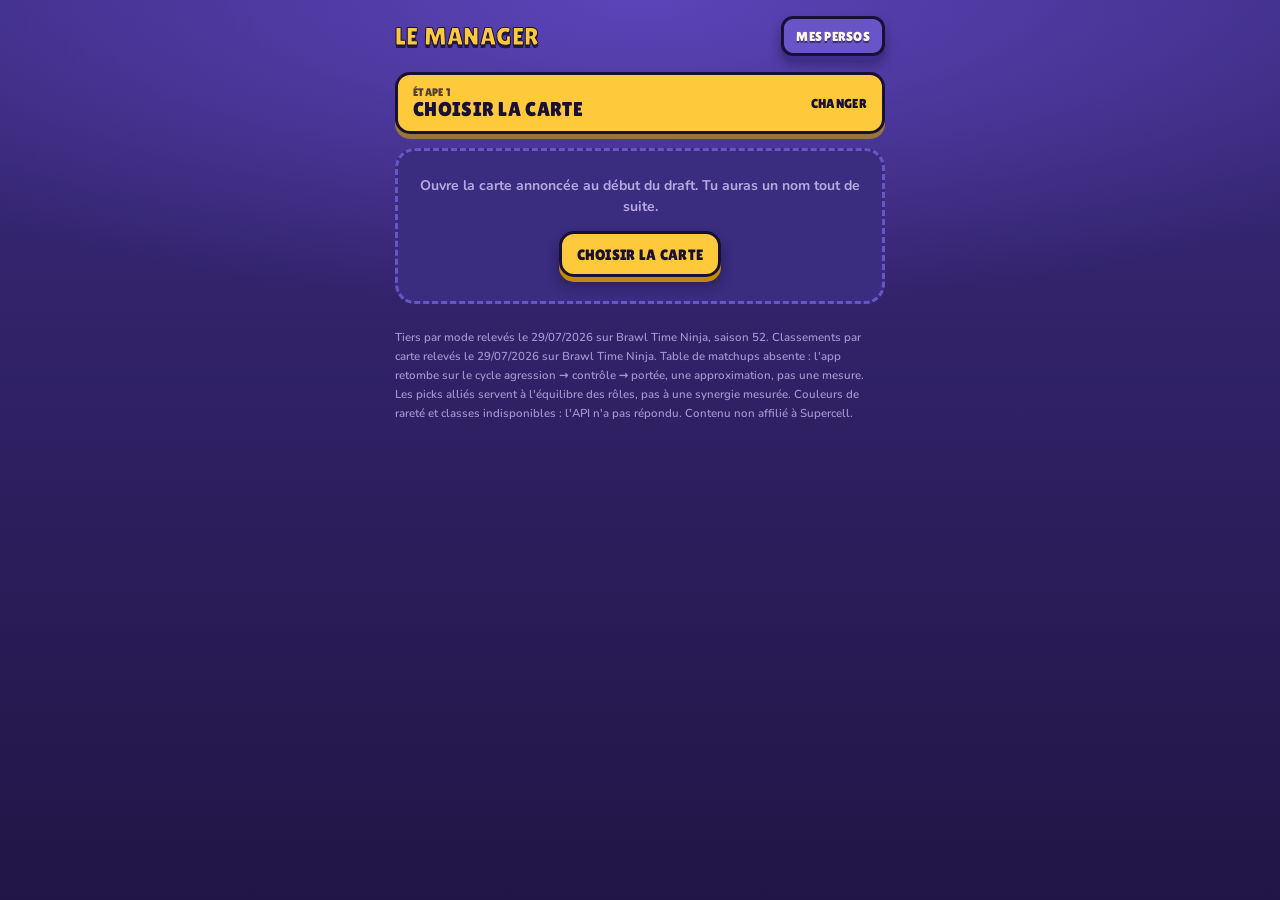
==== index.html @ c300c415 "Moteur de matchups, scraper de regeneration et honnetete des sources Les taches 2 a 5 du brief deman" ====
<!DOCTYPE html>
<html lang="fr">
<head>
<meta charset="utf-8">
<meta name="viewport" content="width=device-width,initial-scale=1,viewport-fit=cover">
<meta name="apple-mobile-web-app-capable" content="yes">
<meta name="apple-mobile-web-app-status-bar-style" content="black-translucent">
<meta name="apple-mobile-web-app-title" content="Le Manager">
<meta name="theme-color" content="#211545">
<title>Le Manager — draft Brawl Stars</title>
<link rel="preconnect" href="https://fonts.googleapis.com">
<link rel="preconnect" href="https://fonts.gstatic.com" crossorigin>
<link href="https://fonts.googleapis.com/css2?family=Lilita+One&family=Nunito:wght@600;700;800&display=swap" rel="stylesheet">
<style>
:root{--ink:#191036;--gold:#FFC93C;--goldd:#C4890C;--paper:#FFF8E9;--mute:#B7A9E0}
*{box-sizing:border-box;-webkit-tap-highlight-color:transparent}
html,body{margin:0;padding:0}
body{min-height:100vh;font-family:'Nunito',system-ui,sans-serif;color:var(--paper);
  background:radial-gradient(120% 55% at 50% 0%,#5B44B8 0%,rgba(91,68,184,0) 62%),linear-gradient(180deg,#3A2A7D 0%,#211545 100%);
  background-attachment:fixed;-webkit-font-smoothing:antialiased}
#app{max-width:520px;margin:0 auto;padding:calc(16px + env(safe-area-inset-top)) 15px calc(40px + env(safe-area-inset-bottom))}
.tt{font-family:'Lilita One',system-ui,sans-serif;text-transform:uppercase;letter-spacing:.01em;line-height:1;text-shadow:0 3px 0 rgba(25,16,54,.85)}
.bar{display:flex;align-items:center;justify-content:space-between;gap:10px;margin-bottom:16px}
.logo{font-size:25px;color:var(--gold);-webkit-text-stroke:1px var(--ink)}
.b{position:relative;display:inline-flex;align-items:center;justify-content:center;gap:8px;
  font-family:'Lilita One',sans-serif;text-transform:uppercase;font-size:15px;letter-spacing:.02em;
  color:var(--ink);background:var(--gold);border:3px solid var(--ink);border-radius:15px;padding:11px 15px;
  cursor:pointer;box-shadow:0 5px 0 var(--goldd),0 8px 12px rgba(15,8,35,.4);min-height:46px;
  transition:transform .06s,box-shadow .06s}
.b:active{transform:translateY(4px);box-shadow:0 1px 0 var(--goldd)}
.b:focus-visible{outline:3px solid #fff;outline-offset:2px}
.b[disabled]{opacity:.45;pointer-events:none}
.b.alt{background:#6A55C8;color:var(--paper);box-shadow:0 5px 0 #3E2E8C,0 8px 12px rgba(15,8,35,.4);text-shadow:0 2px 0 rgba(25,16,54,.6)}
.b.alt:active{box-shadow:0 1px 0 #3E2E8C}
.b.sm{font-size:13px;padding:8px 12px;min-height:40px;border-radius:12px}
.b.full{width:100%;justify-content:space-between;text-align:left}
.port{position:relative;display:inline-flex;align-items:center;justify-content:center;flex:none;overflow:hidden;
  border:3px solid var(--ink);background:var(--r);
  background:linear-gradient(170deg,color-mix(in srgb,var(--r) 92%,#fff) 0%,var(--r) 45%,color-mix(in srgb,var(--r) 62%,#1B1140) 100%);
  box-shadow:inset 0 2px 0 rgba(255,255,255,.35),0 3px 0 rgba(25,16,54,.55)}
.port img{width:112%;height:112%;object-fit:cover;object-position:center 22%;display:block}
.port em{font-family:'Lilita One',sans-serif;font-style:normal;color:#221545;font-size:var(--fs);text-shadow:0 2px 0 rgba(255,255,255,.35)}
.port.tilt{transform:rotate(-4deg)}
.vig{position:relative;display:block;flex:none;overflow:hidden;border-radius:10px;border:3px solid var(--ink);
  background:#241A52;box-shadow:0 3px 0 rgba(25,16,54,.55)}
.vig img{width:100%;height:100%;object-fit:cover;display:block}
.hero{position:relative;background:linear-gradient(180deg,#4C3AA0,#37287C);border:3px solid var(--ink);border-radius:24px;
  padding:18px 16px 16px;margin-bottom:12px;overflow:hidden;box-shadow:0 7px 0 #241858,0 14px 22px rgba(12,6,30,.45)}
.hero:before{content:"";position:absolute;top:-42%;left:50%;width:150%;height:150%;transform:translateX(-50%);
  background:radial-gradient(closest-side,color-mix(in srgb,var(--r) 55%,transparent),transparent 72%);pointer-events:none}
.hero .in{position:relative;display:flex;align-items:center;gap:14px}
.ribbon{display:inline-block;background:var(--gold);color:var(--ink);border:3px solid var(--ink);border-radius:9px;
  font-family:'Lilita One',sans-serif;text-transform:uppercase;font-size:12px;padding:3px 10px;letter-spacing:.06em;
  box-shadow:0 3px 0 var(--goldd);margin-bottom:8px}
.name{font-size:clamp(30px,9.5vw,44px);word-break:break-word}
.tierb{font-family:'Lilita One',sans-serif;font-size:12px;color:var(--ink);background:var(--paper);border:3px solid var(--ink);
  border-radius:9px;padding:2px 8px;position:absolute;top:14px;right:14px;z-index:2}
.why{position:relative;margin-top:12px;background:rgba(20,12,48,.5);border-radius:12px;padding:9px 12px;font-size:13.5px;font-weight:700;color:#EBE2FF}
.row{display:flex;align-items:center;gap:12px;background:#43338F;border:3px solid var(--ink);border-radius:17px;
  padding:9px 13px;margin-bottom:8px;box-shadow:0 4px 0 #251858}
.row .n{font-family:'Lilita One',sans-serif;text-transform:uppercase;font-size:20px;text-shadow:0 2px 0 rgba(25,16,54,.8)}
.row .w{margin-left:auto;text-align:right;font-size:11.5px;font-weight:700;color:var(--mute);max-width:48%;line-height:1.3}
.pil{display:inline-flex;align-items:center;gap:8px;background:#43338F;border:3px solid var(--ink);border-radius:999px;
  padding:4px 12px 4px 4px;cursor:pointer;min-height:42px;box-shadow:0 4px 0 #251858;
  font-family:'Lilita One',sans-serif;text-transform:uppercase;font-size:14px;color:var(--paper)}
.pil.ban{background:#2E2461;color:var(--mute)}
.pil.allie{background:#2E6B57;box-shadow:0 4px 0 #1B4436}
.pil.add{background:transparent;border-style:dashed;box-shadow:none;color:var(--mute);padding:4px 14px}
.grid{display:grid;grid-template-columns:repeat(auto-fill,minmax(76px,1fr));gap:9px}
.cel{background:#3A2C7E;border:3px solid var(--ink);border-radius:16px;padding:8px 4px 7px;cursor:pointer;
  display:flex;flex-direction:column;align-items:center;gap:6px;box-shadow:0 4px 0 #241858}
.cel:active{transform:translateY(3px);box-shadow:0 1px 0 #241858}
.cel.on{background:var(--gold);box-shadow:0 4px 0 var(--goldd)}
.cel b{font-family:'Lilita One',sans-serif;font-weight:400;text-transform:uppercase;font-size:11px;line-height:1.1;
  word-break:break-word;color:var(--paper);text-shadow:0 2px 0 rgba(25,16,54,.7)}
.cel.on b{color:var(--ink);text-shadow:none}
.lab{font-family:'Lilita One',sans-serif;text-transform:uppercase;font-size:12px;letter-spacing:.08em;color:var(--gold);
  margin:18px 0 9px;text-shadow:0 2px 0 rgba(25,16,54,.8)}
.wrap{display:flex;flex-wrap:wrap;gap:8px}
.inp{width:100%;background:#241A52;border:3px solid var(--ink);border-radius:14px;padding:12px 14px;color:var(--paper);
  font-family:'Nunito',sans-serif;font-weight:700;font-size:16px;margin-bottom:11px}
.inp::placeholder{color:var(--mute)}
.inp:focus{outline:3px solid var(--gold);outline-offset:1px}
.box{background:#3A2C7E;border:3px dashed #6A55C8;border-radius:20px;padding:24px 18px;text-align:center}
.box p{margin:0 0 14px;font-size:14px;font-weight:700;color:var(--mute);line-height:1.5}
.note{margin-top:24px;font-size:11.5px;font-weight:600;color:var(--mute);line-height:1.65;opacity:.85}
.intro{font-size:14px;font-weight:700;color:var(--mute);margin:0 0 12px;line-height:1.5}
@media (prefers-reduced-motion:reduce){.b:active,.cel:active{transform:none}}
</style>
</head>
<body>
<div id="app"></div>
<script>
/* =========================================================================
   BLOCS DE DONNÉES
   Chaque bloc est encadré par deux marqueurs de la forme @DATA:NOM et
   @END:NOM. refresh.py réécrit uniquement ce qu'il y a entre les deux.
   Ne pas déplacer ni reformater les lignes de marqueurs.
   ========================================================================= */

/* @DATA:MAJ */
/* Une date et une source par bloc de données, pour que le pied de page
   n'annonce jamais comme fraîche une donnée qui n'a pas été relevée.
   null = bloc absent. */
var MAJ={tiers:["29/07/2026","Brawl Time Ninja"],
         cartes:["29/07/2026","Brawl Time Ninja"],
         matchups:null,
         synergie:null},SAISON=52;
/* @END:MAJ */

/* @DATA:ASSETS */
var ASSETS_LOCAUX=false;
/* @END:ASSETS */

/* @DATA:MODES */
var MODES={brawlBall:{nom:"Brawl Ball",c:"#5EC8F5"},bounty:{nom:"Prime",c:"#FFB020"},knockout:{nom:"Hors-jeu",c:"#FF7A5C"},
gemGrab:{nom:"Razzia de gemmes",c:"#B98BFF"},heist:{nom:"Braquage",c:"#57D9A3"},hotZone:{nom:"Zone réservée",c:"#FF5D8F"}};
/* @END:MODES */

/* @DATA:MAPS */
var MAPS=[
{id:"center-stage",img:15000132,nom:"Center Stage",mode:"brawlBall",top:[["Bolt",73.1],["Sam",72.5],["Eve",71.9]]},
{id:"pinball-dreams",img:15000118,nom:"Pinball Dreams",mode:"brawlBall",top:[["Bolt",81.2],["Chuck",76.0],["Juju",75.4]]},
{id:"sneaky-fields",img:15000050,nom:"Sneaky Fields",mode:"brawlBall",top:[["Bolt",77.7],["Eve",75.8],["Chuck",75.4]]},
{id:"dry-season",img:15000083,nom:"Dry Season",mode:"bounty",top:[["Rosa",77.3],["Ollie",76.6],["Buster",74.3]]},
{id:"hideout",img:15000022,nom:"Hideout",mode:"bounty",top:[["Ash",76.9],["Rosa",76.9],["Buster",76.0]]},
{id:"layer-cake",img:15000082,nom:"Layer Cake",mode:"bounty",top:[["Bolt",72.2],["Ollie",71.4],["Ash",71.4]]},
{id:"belles-rock",img:15000368,nom:"Belle's Rock",mode:"knockout",top:[["Ash",78.8],["Bolt",76.9],["Rosa",76.4]]},
{id:"flaring-phoenix",img:15000440,nom:"Flaring Phoenix",mode:"knockout",top:[["Sam",78.4],["Clancy",76.8],["Ash",76.6]]},
{id:"out-in-the-open",img:15000548,nom:"Out in the Open",mode:"knockout",top:[["Bolt",78.4],["Rosa",76.4],["Ash",75.2]]},
{id:"crystal-arcade",img:15000008,nom:"Crystal Arcade",mode:"gemGrab",top:[["Eve",82.0],["Sam",79.2],["Buster",78.0]]},
{id:"deathcap-trap",img:15000009,nom:"Deathcap Trap",mode:"gemGrab",top:[["Sam",79.8],["Ollie",79.6],["Eve",78.8]]},
{id:"gem-fort",img:15000010,nom:"Gem Fort",mode:"gemGrab",top:[["Nori",77.8],["Ollie",75.9],["Bolt",75.4]]},
{id:"hot-potato",img:15000053,nom:"Hot Potato",mode:"heist",top:[["Nori",76.4],["Sam",76.1],["Trunk",71.9]]},
{id:"safe-zone",img:15000019,nom:"Safe Zone",mode:"heist",top:[["Sam",80.1],["Finx",76.9],["Glowy",76.3]]},
{id:"dueling-beetles",img:15000306,nom:"Dueling Beetles",mode:"hotZone",top:[["Sam",76.6],["Nori",74.0],["Ollie",72.7]]},
{id:"parallel-plays",img:15000293,nom:"Parallel Plays",mode:"hotZone",top:[["Sam",76.5],["Nori",74.6],["Bolt",74.3]]}];
/* @END:MAPS */

/* @DATA:TIERS */
var TIERS={
brawlBall:{S:"Surge,Bibi",A:"Damian,Mortis,Chester,Bull,Starr Nova,Edgar,Mina,Griff,Nori,Rico",B:"Colette,Bolt,Sirius,Stu,Kenji,Cordelius,Crow,Fang,Meg,Shade,Emz,Max,Buzz,Colt,Otis,Spike,Frank,Clancy,Melodie,Leon,Lumi,Tara,Pierce,Gale",C:"Kaze,Darryl,Brock,Dynamike,Shelly,8-Bit,Nita,Najia,Bo,Lou,Sandy,Meeple,Carl,Doug,Draco,Jacky,El Primo,Maisie,Trunk,Kit,Buster,Lily,Willow,Alli,Moe,Poco,Ollie,Finx,Amber,Ash",D:"Charlie,Bea,Gigi,Squeak,Pearl,Ruffs,Byron,R-T,Jae-yong,Hank,Tick,Glowy,Gus,Larry & Lawrie,Sam,Gray,Jessie,Mico,Berry,Barley,Ziggy,Rosa,Penny,Nani,Mandy,Gene,Juju,Janet,Sprout,Lola,Bonnie,Mr. P,Belle,Grom,Pam,Piper,Chuck,Eve,Angelo"},
bounty:{S:"Pierce,Brock",A:"Najia,Byron,Piper,Nori,Bolt,Belle,Angelo,Crow,Mandy,Meeple",B:"Leon,Gus,8-Bit,Starr Nova,Colette,Bea,Edgar,Nani,Kit,Colt,Mina,Max,Otis,Fang,Chester,Sirius,Mortis,Gray,Surge,Spike,Lumi,Ruffs,Griff,Meg,Gene,Lily,Carl",C:"Damian,Squeak,Stu,Kaze,Alli,Rico,Ziggy,Bonnie,Jae-yong,Penny,Shade,R-T,Charlie,Tick,Finx,Glowy,Cordelius,Grom,Kenji,Bo,Maisie,Lou,Janet,Mico,Pearl,Emz,Dynamike,Mr. P,Juju,Melodie,Tara,Eve",D:"Amber,Willow,Gale,Buzz,Larry & Lawrie,Lola,Buster,Gigi,Doug,Sprout,Bibi,Moe,Darryl,Barley,Ollie,Clancy,Sandy,Jessie,Berry,Frank,Bull,Pam,Nita,Hank,El Primo,Trunk,Draco,Shelly,Poco,Chuck,Ash,Rosa,Jacky,Sam"},
knockout:{S:"Pierce,Najia",A:"Brock,Piper,Byron,Mandy,Leon,Nani,Edgar,Belle,Starr Nova,Angelo,Colt,Meeple,Crow",B:"Bea,Nori,Sirius,8-Bit,Rico,Gene,Chester,Colette,Spike,Surge,Gus,Gray,Bolt,Mina,Kit,Lily,Otis,Squeak,Tick,Mortis,Max,Damian,Carl,Griff,Lumi,Mr. P",C:"R-T,Kaze,Fang,Bo,Cordelius,Ruffs,Meg,Stu,Charlie,Finx,Pearl,Mico,Grom,Alli,Emz,Sprout,Bonnie,Kenji,Maisie,Dynamike,Melodie,Lou,Ziggy,Janet,Shade,Jae-yong,Glowy,Eve,Penny,Juju,Amber,Tara,Lola,Larry & Lawrie,Bibi,Buster,Willow",D:"Gale,Gigi,Moe,Buzz,Darryl,Clancy,Bull,Poco,Berry,Pam,Sandy,Doug,Ollie,Jessie,Barley,Shelly,Draco,Nita,Frank,Hank,El Primo,Trunk,Chuck,Ash,Sam,Rosa,Jacky"},
gemGrab:{S:"Surge,8-Bit",A:"Crow,Starr Nova,Chester,Bo,Pierce,Damian,Colette,Griff,Bolt,Meg,Lumi,Edgar,Mina",B:"Meeple,Mortis,Otis,Emz,Max,Sirius,Rico,Tara,Lily,Nori,Leon,Brock,Cordelius,Najia,Ruffs,Shade,Kenji,Charlie,Alli,Sandy,Spike,Amber,Squeak,Byron",C:"Gene,Fang,Lou,Bibi,Stu,Finx,Colt,Gale,Kaze,Gus,Janet,Carl,Gray,Poco,Bull,Penny,Jessie,Moe,Nita,Buster,Frank,Mr. P,Pearl,Clancy,Kit,Melodie",D:"Belle,Tick,Ash,Buzz,Larry & Lawrie,Doug,Glowy,Draco,Trunk,Mico,Ollie,Bea,Darryl,Gigi,Rosa,Berry,Jae-yong,Pam,Lola,Dynamike,Grom,Ziggy,Nani,Barley,R-T,Juju,Bonnie,Eve,Jacky,Sprout,Shelly,Willow,El Primo,Maisie,Chuck,Mandy,Piper,Hank,Sam,Angelo"},
heist:{S:"8-Bit,Chuck",A:"Colt,Melodie,Crow,Edgar,Brock,Colette,Mico,Griff,Nita,Rico,Bull",B:"Penny,Pierce,Jessie,Kaze,Lumi,Berry,Mandy,Spike,Amber,Sirius,Emz,Starr Nova,Otis,Nani,Chester,Bo,Nori,Clancy,Carl,Meg",C:"Najia,Surge,Darryl,Lola,Cordelius,Dynamike,Barley,Tick,Bibi,Squeak,Piper,Leon,Grom,Bolt,Angelo,Byron,Belle,Eve,Larry & Lawrie,R-T,Damian,Moe,Shade,Pearl,Max,Buzz,Lily,Ruffs,Meeple,Tara,Juju,Bea,Draco",D:"Stu,Gigi,Kenji,Ziggy,Kit,Mina,Alli,Charlie,Finx,Lou,Fang,Maisie,Trunk,Sandy,Shelly,Willow,Janet,Glowy,Hank,Bonnie,Mr. P,Gale,El Primo,Doug,Sprout,Ash,Frank,Jae-yong,Sam,Gus,Gene,Buster,Mortis,Pam,Jacky,Poco,Gray,Rosa,Ollie"},
hotZone:{S:"Emz,Bo",A:"Lou,8-Bit,Griff,Damian,Crow,Mina,Pierce,Surge,Tick,Sirius",B:"Nori,Chester,Meg,Spike,Squeak,Jessie,Starr Nova,Sandy,Bibi,Edgar,Kenji,Colette,Tara,Otis,Lumi,Gale,Barley,Penny,Finx,Berry,Najia,Amber,Brock,Bolt",C:"Poco,Buster,Frank,Shade,Chuck,Nita,Hank,Meeple,Ziggy,Kaze,Fang,Clancy,Pearl,Rico,Cordelius,Byron,Stu,Trunk,Grom,Ruffs,R-T,Bea,Glowy,Larry & Lawrie,Draco,Gray,Pam,Doug,Max,Carl,Bull,Ollie,Dynamike,Gus",D:"Jae-yong,Juju,Jacky,Mortis,Colt,Leon,Eve,Charlie,Kit,Moe,Willow,Gigi,Janet,Buzz,Darryl,Alli,Mr. P,Lily,Sprout,Mico,Mandy,Melodie,Maisie,Ash,Gene,Lola,Rosa,El Primo,Belle,Shelly,Bonnie,Piper,Angelo,Nani,Sam"}};
/* @END:TIERS */

/* @DATA:COUNTERS */
var COUNTERS={};
/* @END:COUNTERS */

/* @DATA:SYNERGIE */
var SYNERGIE={};
/* @END:SYNERGIE */

/* -------------------------------------------------------------------------
   Formats attendus par les deux blocs ci-dessus, une fois refresh.py passé.

   MAPS[].top : [nom, winrate] ou [nom, winrate, taux de sélection].
     La 3e valeur apparaît dès que les taux d'utilisation ont pu être relevés.

   COUNTERS : clés normalisées par clef().
     { "mortis": { perd:[[cle, phrase FR], ...],    <- ceux qui le battent
                   bat: [[cle, phrase FR], ...] } } <- ceux qu'il bat
     Tant que l'objet est vide, le moteur retombe sur le cycle de familles
     et le pied de page le dit.

   SYNERGIE : { "cleA|cleB": écart de winrate en équipe, en points }, clés
     triées alphabétiquement. Tant que l'objet est vide, les alliés ne
     servent qu'à l'équilibre des rôles, et le pied de page le dit.
   ------------------------------------------------------------------------- */

/* ================= BARÈME ================= */
var PTS={S:100,A:82,B:62,C:40,D:20};
var BONUS_CARTE=[20,15,11,9,7,5,4,3];
/* PT_SYN convertit un écart de winrate en équipe (en points de pourcentage,
   typiquement 0 à 5) vers l'échelle de score. Sans ce facteur, un duo mesuré
   à +5 marquerait moins qu'une paire inconnue créditée de PT_ROLE. */
var PT_COUNTER=12,PT_CYCLE=9,PT_ROLE=6,PT_SYN=2,SYN_MAX=10;
var FAMILLE={Assassin:"agression",Tank:"agression",Controller:"controle",Artillery:"controle",Support:"controle","Damage Dealer":"portee",Marksman:"portee"};
var BAT={agression:"controle",controle:"portee",portee:"agression"};
var LFAM={agression:"agression",controle:"contrôle",portee:"portée"};

function clef(n){return String(n||"").toLowerCase().replace(/[^a-z0-9]/g,"");}
function slugCdn(n){return String(n).toLowerCase().replace(/[^a-z0-9-]/g,"_");}
function esc(s){return String(s).replace(/&/g,"&amp;").replace(/</g,"&lt;").replace(/>/g,"&gt;").replace(/"/g,"&quot;");}
function nb(x){return String(x).replace(".",",");}

var INDEX={};
Object.keys(TIERS).forEach(function(m){INDEX[m]={};Object.keys(TIERS[m]).forEach(function(t){
  TIERS[m][t].split(",").forEach(function(n){INDEX[m][clef(n)]=t;});});});

var SECOURS=(function(){var vu={},out=[];
  Object.keys(TIERS).forEach(function(m){Object.keys(TIERS[m]).forEach(function(t){
    TIERS[m][t].split(",").forEach(function(n){var k=clef(n);if(!vu[k]){vu[k]=1;out.push(n);}});});});
  return out.sort(function(a,b){return a.localeCompare(b,"fr");});})();

function teinte(k){var h=0;for(var i=0;i<k.length;i++)h=(h*31+k.charCodeAt(i))%360;return "hsl("+h+" 62% 55%)";}
function initiales(n){var m=String(n).replace(/[^a-zA-Z0-9 &-]/g,"").split(/[ &-]+/).filter(Boolean);
  return (m.length>=2?m[0][0]+m[1][0]:String(n).slice(0,2)).toUpperCase();}

/* ================= ÉTAT ================= */
var vue="draft",cible=null,carteId=null,q="";
var ennemis=[],bans=[],allies=[],roster=new Set(),meta="charge";
var brawlers=SECOURS.map(function(n){return {nom:n,k:clef(n),img:null,couleur:null,classe:null};});
var parClef={};
function indexer(){parClef={};brawlers.forEach(function(b){parClef[b.k]=b;});}
indexer();

var KEY="manager:roster";
try{var r=localStorage.getItem(KEY);if(r)roster=new Set(JSON.parse(r));}catch(e){}
function sauver(){try{localStorage.setItem(KEY,JSON.stringify(Array.from(roster)));}catch(e){}}

fetch("https://api.brawlapi.com/v1/brawlers").then(function(r){return r.ok?r.json():Promise.reject();})
.then(function(d){
  brawlers=(d.list||[]).filter(function(b){return b.released!==false;}).map(function(b){
    return {nom:b.name,k:clef(b.name),img:b.imageUrl2||b.imageUrl||null,
      couleur:(b.rarity&&b.rarity.color)||null,
      classe:(b.class&&b.class.name!=="Unknown")?b.class.name:null};
  }).sort(function(a,b){return a.nom.localeCompare(b.nom,"fr");});
  indexer();meta="ok";render();
}).catch(function(){meta="hors";render();});

/* ================= IMAGES =================
   Chaîne de repli : fichier local dans assets/ (si ASSETS_LOCAUX) →
   brawltime → brawlify → initiales. data-fb porte les URL restantes,
   séparées par des barres verticales. */
function fbImg(el){
  var s=el.getAttribute("data-fb"),l=s?s.split("|"):[];
  if(l.length){el.setAttribute("data-fb",l.slice(1).join("|"));el.src=l[0];return;}
  var ini=el.getAttribute("data-ini");
  if(ini){el.parentNode.innerHTML="<em>"+esc(ini)+"</em>";}else{el.remove();}
}
function balise(l){var v=l.filter(Boolean);
  return '<img src="'+v[0]+'" data-fb="'+v.slice(1).join("|")+'"';}

function srcBrawler(b){var s=slugCdn(b.nom);
  return [ASSETS_LOCAUX?"assets/brawlers/"+s+".png":null,
    "https://media.brawltime.ninja/brawlers/"+s+"/avatar.png?size=160",
    b.img,"https://cdn.brawlify.com/brawlers/borderless/"+s+".png"];}

function srcCarte(m){
  return [ASSETS_LOCAUX?"assets/maps/"+m.img+".png":null,
    "https://media.brawltime.ninja/maps/"+m.img+".png?size=200",
    "https://cdn.brawlify.com/maps/regular/"+m.img+".png"];}

function portrait(b,t,tilt){
  var col=b.couleur||teinte(b.k||"x");
  return '<span class="port'+(tilt?" tilt":"")+'" style="width:'+t+'px;height:'+t+'px;--r:'+col+
    ';--fs:'+Math.round(t*0.4)+'px;border-radius:'+Math.round(t*0.26)+'px">'+
    balise(srcBrawler(b))+' data-ini="'+esc(initiales(b.nom))+'" alt="" onerror="fbImg(this)"></span>';
}
function vignette(m,l){
  return '<span class="vig" style="width:'+l+'px;height:'+Math.round(l*1.5)+'px">'+
    balise(srcCarte(m))+' alt="" onerror="fbImg(this)"></span>';
}

/* ================= MOTEUR ================= */
function bDe(k){return parClef[k]||{nom:k,k:k,img:null,couleur:null,classe:null};}
function nomDe(k){return bDe(k).nom;}
function familleDe(k){var b=parClef[k];return b&&b.classe?(FAMILLE[b.classe]||null):null;}
function carteActive(){for(var i=0;i<MAPS.length;i++)if(MAPS[i].id===carteId)return MAPS[i];return null;}
function cleSyn(a,b){return [a,b].sort().join("|");}

/* Matchup entre un candidat et un ennemi, d'après COUNTERS. La table est
   lue dans les deux sens : une paire peut n'être renseignée que d'un côté.
   Renvoie null si la paire est absente — l'appelant retombe alors sur le
   cycle de familles pour cet ennemi précis, et pour lui seul. */
function duel(cand,enn){
  var i,e=COUNTERS[enn],c=COUNTERS[cand];
  if(e){
    for(i=0;i<(e.perd||[]).length;i++)if(e.perd[i][0]===cand)return {d:PT_COUNTER,p:0,t:"bat "+nomDe(enn)+" : "+e.perd[i][1]};
    for(i=0;i<(e.bat||[]).length;i++) if(e.bat[i][0]===cand) return {d:-PT_COUNTER,p:7,t:"perd contre "+nomDe(enn)+" : "+e.bat[i][1]};
  }
  if(c){
    for(i=0;i<(c.bat||[]).length;i++) if(c.bat[i][0]===enn) return {d:PT_COUNTER,p:0,t:"bat "+nomDe(enn)+" : "+c.bat[i][1]};
    for(i=0;i<(c.perd||[]).length;i++)if(c.perd[i][0]===enn)return {d:-PT_COUNTER,p:7,t:"perd contre "+nomDe(enn)+" : "+c.perd[i][1]};
  }
  return null;
}

function conseils(){
  var c=carteActive();if(!c)return [];
  var exclus={};ennemis.concat(bans).concat(allies).forEach(function(k){exclus[k]=1;});
  var rang={};c.top.forEach(function(p,i){rang[clef(p[0])]={rang:i,wr:p[1],ur:p[2]};});
  var out=[];

  roster.forEach(function(k){
    if(exclus[k])return;
    var tier=INDEX[c.mode][k]||"D",score=PTS[tier],rs=[],f=familleDe(k);

    var s=rang[k];
    if(s){
      score+=(BONUS_CARTE[s.rang]||2);
      rs.push({p:1,t:"n°"+(s.rang+1)+" sur la carte · "+nb(s.wr)+" % de victoires"});
    }
    if(tier==="S"||tier==="A")rs.push({p:2,t:"tier "+tier+" en "+MODES[c.mode].nom});

    /* Ennemis : vrais matchups d'abord, cycle de familles en repli. */
    var resteE=[];
    ennemis.forEach(function(e){
      var d=duel(k,e);
      if(d){score+=d.d;rs.push({p:d.p,t:d.t});}
      else resteE.push(e);
    });
    if(f&&resteE.length){
      var g=0,pd=0;
      resteE.forEach(function(e){var fe=familleDe(e);if(!fe)return;if(BAT[f]===fe)g++;if(BAT[fe]===f)pd++;});
      score+=(g-pd)*PT_CYCLE;
      if(g>pd)rs.push({p:5,t:LFAM[f]+" contre leur "+LFAM[BAT[f]]});
      else if(pd>g)rs.push({p:8,t:"mauvais face à leur composition"});
    }

    /* Alliés : deux termes indépendants. L'équilibre des rôles vaut pour
       tous les alliés ; la synergie mesurée s'y ajoute quand la paire est
       dans la table. Les cumuler ainsi évite de pénaliser un candidat
       simplement parce que son duo, lui, est documenté. */
    if(f&&allies.length){
      var dbl=0;
      allies.forEach(function(a){if(familleDe(a)===f)dbl++;});
      if(dbl){score-=PT_ROLE*dbl;rs.push({p:6,t:"double un rôle déjà pris par ton équipe"});}
      else{score+=PT_ROLE;rs.push({p:3,t:"complète les rôles de ton équipe"});}
    }
    var syn=0,fort=null;
    allies.forEach(function(a){
      var v=SYNERGIE[cleSyn(k,a)];
      if(typeof v==="number"){syn+=v;if(!fort||Math.abs(v)>Math.abs(fort.v))fort={v:v,a:a};}
    });
    if(fort){
      score+=Math.max(-SYN_MAX,Math.min(SYN_MAX,syn*PT_SYN));
      if(fort.v>0)rs.push({p:2,t:"marche avec "+nomDe(fort.a)+" · +"+nb(fort.v)+" pts de victoires en équipe"});
      else if(fort.v<0)rs.push({p:7,t:"synergie faible avec "+nomDe(fort.a)});
    }

    if(!rs.length)rs.push({p:4,t:"tier "+tier+" en "+MODES[c.mode].nom});
    rs.sort(function(a,b){return a.p-b.p;});
    var b=bDe(k);
    out.push({k:k,b:b,nom:b.nom,tier:tier,score:score,raison:rs[0].t});
  });

  out.sort(function(a,b){return b.score-a.score;});
  return out.slice(0,4);
}

/* ================= RENDU ================= */
function grilleHTML(mode){
  var f=q.trim().toLowerCase();
  var l=brawlers.filter(function(b){return b.nom.toLowerCase().indexOf(f)>-1;});
  if(mode==="choix")l=l.slice(0,60);
  return l.map(function(b){
    var on=mode==="roster"&&roster.has(b.k);
    return '<button class="cel'+(on?" on":"")+'" data-act="'+(mode==="roster"?"toggle":"choisir")+'" data-v="'+b.k+'">'+
      portrait(b,40,false)+"<b>"+esc(b.nom)+"</b></button>";
  }).join("");
}

function vueHTML(){
  var h='<div class="bar"><div class="tt logo">Le Manager</div>'+
    '<button class="b alt sm" data-act="'+(vue==="roster"?"draft":"roster")+'">'+(vue==="roster"?"Retour":"Mes persos")+"</button></div>";

  if(vue==="roster"){
    h+='<p class="intro">Coche les brawlers niveau 9 minimum que tu sais jouer. '+roster.size+" coché"+(roster.size>1?"s":"")+".</p>";
    h+='<div class="wrap" style="margin-bottom:12px"><button class="b sm" data-act="tout">Tout cocher</button>'+
       '<button class="b alt sm" data-act="rien">Tout décocher</button></div>';
    h+='<input class="inp" id="q" placeholder="Chercher un brawler" value="'+esc(q)+'">';
    h+='<div class="grid" id="grid">'+grilleHTML("roster")+"</div>";
    return h;
  }

  if(vue==="cartes"){
    Object.keys(MODES).forEach(function(m){
      var info=MODES[m];
      h+='<div style="margin-bottom:16px"><div class="lab" style="color:'+info.c+';margin-top:0">'+info.nom+"</div>";
      MAPS.filter(function(x){return x.mode===m;}).forEach(function(x){
        h+='<div style="margin-bottom:8px"><button class="b full" data-act="carte" data-v="'+x.id+
           '" style="background:'+info.c+';color:#191036;text-shadow:none;box-shadow:0 5px 0 color-mix(in srgb,'+info.c+' 55%,#191036)">'+
           '<span style="display:flex;align-items:center;gap:11px">'+vignette(x,34)+
           '<span style="font-size:18px">'+esc(x.nom)+"</span></span><span style=\"font-size:13px\">›</span></button></div>";
      });
      h+="</div>";
    });
    return h;
  }

  if(cible){
    h+='<div class="lab" style="margin-top:0">'+(cible==="ennemi"?"Qui est pris en face ?":cible==="allie"?"Qu'a pris ton coéquipier ?":"Quel brawler est banni ?")+"</div>";
    h+='<input class="inp" id="q" placeholder="Chercher" value="'+esc(q)+'">';
    h+='<div class="grid" id="grid">'+grilleHTML("choix")+"</div>";
    h+='<button class="b alt sm" style="margin-top:12px" data-act="annuler">Annuler</button>';
    return h;
  }

  var c=carteActive(),cm=c?MODES[c.mode].c:"#FFC93C";
  h+='<button class="b full" data-act="cartes" style="background:'+cm+';box-shadow:0 5px 0 color-mix(in srgb,'+cm+' 55%,#191036);margin-bottom:14px">'+
     '<span style="display:flex;align-items:center;gap:11px">'+(c?vignette(c,32):"")+
     '<span><span style="display:block;font-size:11px;opacity:.75">'+(c?MODES[c.mode].nom:"Étape 1")+"</span>"+
     '<span style="font-size:20px">'+(c?esc(c.nom):"Choisir la carte")+"</span></span></span>"+
     '<span style="font-size:13px">changer</span></button>';

  if(!c){h+='<div class="box"><p>Ouvre la carte annoncée au début du draft. Tu auras un nom tout de suite.</p>'+
    '<button class="b" data-act="cartes">Choisir la carte</button></div>';return h+noteHTML();}

  if(roster.size===0){h+='<div class="box"><p>Coche d\'abord tes brawlers, sinon impossible de te conseiller un perso jouable.</p>'+
    '<button class="b" data-act="roster">Cocher mes persos</button></div>';return h+noteHTML();}

  var l=conseils();
  if(!l.length){h+='<div class="box"><p>Tous tes brawlers sont bannis ou déjà pris.</p></div>';}
  else{
    var t=l[0];
    h+='<div class="hero" style="--r:'+(t.b.couleur||cm)+'"><span class="tierb">Tier '+t.tier+"</span>"+
       '<div class="in">'+portrait(t.b,84,true)+
       '<span><span class="ribbon">Prends</span><div class="tt name">'+esc(t.nom)+"</div></span></div>"+
       '<div class="why">'+esc(t.raison)+"</div></div>";
    l.slice(1).forEach(function(x){
      h+='<div class="row">'+portrait(x.b,40,false)+'<span class="n">'+esc(x.nom)+"</span>"+
         '<span class="w">'+esc(x.raison)+"</span></div>";
    });
  }

  h+='<div class="lab">Mon équipe</div><div class="wrap">';
  allies.forEach(function(k){h+='<button class="pil allie" data-act="rma" data-v="'+k+'">'+portrait(bDe(k),32,false)+esc(bDe(k).nom)+" ✕</button>";});
  if(allies.length<2)h+='<button class="pil add" data-act="addA">+ ajouter</button>';
  h+="</div>";

  h+='<div class="lab">Pris en face</div><div class="wrap">';
  ennemis.forEach(function(k){h+='<button class="pil" data-act="rme" data-v="'+k+'">'+portrait(bDe(k),32,false)+esc(bDe(k).nom)+" ✕</button>";});
  if(ennemis.length<3)h+='<button class="pil add" data-act="addE">+ ajouter</button>';
  h+="</div>";

  h+='<div class="lab">Bannis</div><div class="wrap">';
  bans.forEach(function(k){h+='<button class="pil ban" data-act="rmb" data-v="'+k+'">'+portrait(bDe(k),32,false)+esc(bDe(k).nom)+" ✕</button>";});
  if(bans.length<6)h+='<button class="pil add" data-act="addB">+ ajouter</button>';
  h+="</div>";

  h+='<button class="b alt sm" style="margin-top:18px" data-act="reset">Nouveau draft</button>';
  return h+noteHTML();
}

/* Le pied de page dit d'où vient chaque chiffre et ce qui manque.
   Une heuristique ne doit jamais passer pour une mesure. */
function noteHTML(){
  /* p = marque du pluriel, pour accorder « relevé » avec ce qui précède. */
  function src(x,p){return x?(" relevé"+(p||"")+" le "+x[0]+" sur "+x[1]):"";}
  var n="Tiers par mode"+src(MAJ.tiers,"s")+", saison "+SAISON+". ";
  n+="Classements par carte"+src(MAJ.cartes,"s")+". ";

  var nc=Object.keys(COUNTERS).length;
  n+=nc?("Matchups : "+nc+" brawler"+(nc>1?"s":"")+src(MAJ.matchups,nc>1?"s":"")+
         ", un jugement d'experts adossé aux classements SpenLC — pas une mesure statistique. ")
      :("Table de matchups absente : l'app retombe sur le cycle agression → contrôle → portée, "+
        "une approximation, pas une mesure. ");

  n+=Object.keys(SYNERGIE).length
      ?("Synergie alliée : écarts de taux de victoire en équipe"+src(MAJ.synergie,"s")+
        ", ajoutés à l'équilibre des rôles. ")
      :"Les picks alliés servent à l'équilibre des rôles, pas à une synergie mesurée. ";

  if(meta==="hors")n+="Couleurs de rareté et classes indisponibles : l'API n'a pas répondu. ";
  n+="Contenu non affilié à Supercell.";
  return '<div class="note">'+esc(n)+"</div>";
}

var app=document.getElementById("app");
function render(){app.innerHTML=vueHTML();}

app.addEventListener("input",function(e){
  if(e.target.id==="q"){q=e.target.value;var g=document.getElementById("grid");
    if(g)g.innerHTML=grilleHTML(vue==="roster"?"roster":"choix");}
});

app.addEventListener("click",function(e){
  var el=e.target.closest("[data-act]");if(!el)return;
  var a=el.getAttribute("data-act"),v=el.getAttribute("data-v");
  if(a==="roster"){vue="roster";q="";}
  else if(a==="draft"){vue="draft";q="";cible=null;}
  else if(a==="cartes"){vue="cartes";}
  else if(a==="carte"){carteId=v;ennemis=[];bans=[];allies=[];cible=null;vue="draft";}
  else if(a==="tout"){roster=new Set(brawlers.map(function(b){return b.k;}));sauver();}
  else if(a==="rien"){roster=new Set();sauver();}
  else if(a==="toggle"){roster.has(v)?roster.delete(v):roster.add(v);sauver();}
  else if(a==="addA"){cible="allie";q="";}
  else if(a==="addE"){cible="ennemi";q="";}
  else if(a==="addB"){cible="ban";q="";}
  else if(a==="annuler"){cible=null;q="";}
  else if(a==="choisir"){
    if(cible==="ennemi"&&ennemis.length<3&&ennemis.indexOf(v)<0)ennemis.push(v);
    if(cible==="ban"&&bans.length<6&&bans.indexOf(v)<0)bans.push(v);
    if(cible==="allie"&&allies.length<2&&allies.indexOf(v)<0)allies.push(v);
    cible=null;q="";}
  else if(a==="rma"){allies=allies.filter(function(x){return x!==v;});}
  else if(a==="rme"){ennemis=ennemis.filter(function(x){return x!==v;});}
  else if(a==="rmb"){bans=bans.filter(function(x){return x!==v;});}
  else if(a==="reset"){ennemis=[];bans=[];allies=[];cible=null;}
  render();
});

render();
</script>
</body>
</html>
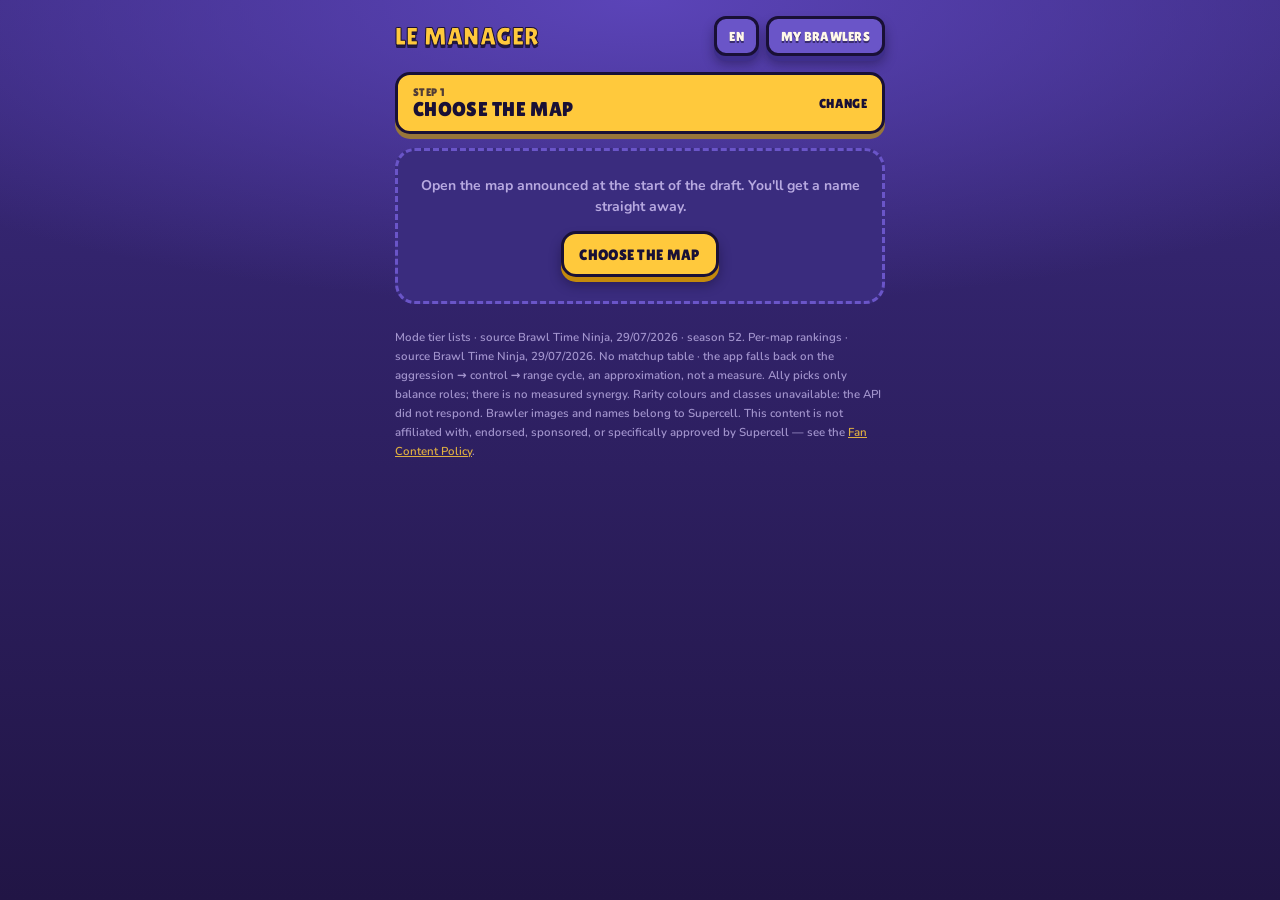
==== commit d7689f61: "Traduit l'app en francais, anglais et espagnol Tous les textes affiches partent dans langues.js et n" ====
--- a/index.html
+++ b/index.html
@@ -11,492 +11,35 @@
 <link rel="preconnect" href="https://fonts.googleapis.com">
 <link rel="preconnect" href="https://fonts.gstatic.com" crossorigin>
 <link href="https://fonts.googleapis.com/css2?family=Lilita+One&family=Nunito:wght@600;700;800&display=swap" rel="stylesheet">
-<style>
-:root{--ink:#191036;--gold:#FFC93C;--goldd:#C4890C;--paper:#FFF8E9;--mute:#B7A9E0}
-*{box-sizing:border-box;-webkit-tap-highlight-color:transparent}
-html,body{margin:0;padding:0}
-body{min-height:100vh;font-family:'Nunito',system-ui,sans-serif;color:var(--paper);
-  background:radial-gradient(120% 55% at 50% 0%,#5B44B8 0%,rgba(91,68,184,0) 62%),linear-gradient(180deg,#3A2A7D 0%,#211545 100%);
-  background-attachment:fixed;-webkit-font-smoothing:antialiased}
-#app{max-width:520px;margin:0 auto;padding:calc(16px + env(safe-area-inset-top)) 15px calc(40px + env(safe-area-inset-bottom))}
-.tt{font-family:'Lilita One',system-ui,sans-serif;text-transform:uppercase;letter-spacing:.01em;line-height:1;text-shadow:0 3px 0 rgba(25,16,54,.85)}
-.bar{display:flex;align-items:center;justify-content:space-between;gap:10px;margin-bottom:16px}
-.logo{font-size:25px;color:var(--gold);-webkit-text-stroke:1px var(--ink)}
-.b{position:relative;display:inline-flex;align-items:center;justify-content:center;gap:8px;
-  font-family:'Lilita One',sans-serif;text-transform:uppercase;font-size:15px;letter-spacing:.02em;
-  color:var(--ink);background:var(--gold);border:3px solid var(--ink);border-radius:15px;padding:11px 15px;
-  cursor:pointer;box-shadow:0 5px 0 var(--goldd),0 8px 12px rgba(15,8,35,.4);min-height:46px;
-  transition:transform .06s,box-shadow .06s}
-.b:active{transform:translateY(4px);box-shadow:0 1px 0 var(--goldd)}
-.b:focus-visible{outline:3px solid #fff;outline-offset:2px}
-.b[disabled]{opacity:.45;pointer-events:none}
-.b.alt{background:#6A55C8;color:var(--paper);box-shadow:0 5px 0 #3E2E8C,0 8px 12px rgba(15,8,35,.4);text-shadow:0 2px 0 rgba(25,16,54,.6)}
-.b.alt:active{box-shadow:0 1px 0 #3E2E8C}
-.b.sm{font-size:13px;padding:8px 12px;min-height:40px;border-radius:12px}
-.b.full{width:100%;justify-content:space-between;text-align:left}
-.port{position:relative;display:inline-flex;align-items:center;justify-content:center;flex:none;overflow:hidden;
-  border:3px solid var(--ink);background:var(--r);
-  background:linear-gradient(170deg,color-mix(in srgb,var(--r) 92%,#fff) 0%,var(--r) 45%,color-mix(in srgb,var(--r) 62%,#1B1140) 100%);
-  box-shadow:inset 0 2px 0 rgba(255,255,255,.35),0 3px 0 rgba(25,16,54,.55)}
-.port img{width:112%;height:112%;object-fit:cover;object-position:center 22%;display:block}
-.port em{font-family:'Lilita One',sans-serif;font-style:normal;color:#221545;font-size:var(--fs);text-shadow:0 2px 0 rgba(255,255,255,.35)}
-.port.tilt{transform:rotate(-4deg)}
-.vig{position:relative;display:block;flex:none;overflow:hidden;border-radius:10px;border:3px solid var(--ink);
-  background:#241A52;box-shadow:0 3px 0 rgba(25,16,54,.55)}
-.vig img{width:100%;height:100%;object-fit:cover;display:block}
-.hero{position:relative;background:linear-gradient(180deg,#4C3AA0,#37287C);border:3px solid var(--ink);border-radius:24px;
-  padding:18px 16px 16px;margin-bottom:12px;overflow:hidden;box-shadow:0 7px 0 #241858,0 14px 22px rgba(12,6,30,.45)}
-.hero:before{content:"";position:absolute;top:-42%;left:50%;width:150%;height:150%;transform:translateX(-50%);
-  background:radial-gradient(closest-side,color-mix(in srgb,var(--r) 55%,transparent),transparent 72%);pointer-events:none}
-.hero .in{position:relative;display:flex;align-items:center;gap:14px}
-.ribbon{display:inline-block;background:var(--gold);color:var(--ink);border:3px solid var(--ink);border-radius:9px;
-  font-family:'Lilita One',sans-serif;text-transform:uppercase;font-size:12px;padding:3px 10px;letter-spacing:.06em;
-  box-shadow:0 3px 0 var(--goldd);margin-bottom:8px}
-.name{font-size:clamp(30px,9.5vw,44px);word-break:break-word}
-.tierb{font-family:'Lilita One',sans-serif;font-size:12px;color:var(--ink);background:var(--paper);border:3px solid var(--ink);
-  border-radius:9px;padding:2px 8px;position:absolute;top:14px;right:14px;z-index:2}
-.why{position:relative;margin-top:12px;background:rgba(20,12,48,.5);border-radius:12px;padding:9px 12px;font-size:13.5px;font-weight:700;color:#EBE2FF}
-.row{display:flex;align-items:center;gap:12px;background:#43338F;border:3px solid var(--ink);border-radius:17px;
-  padding:9px 13px;margin-bottom:8px;box-shadow:0 4px 0 #251858}
-.row .n{font-family:'Lilita One',sans-serif;text-transform:uppercase;font-size:20px;text-shadow:0 2px 0 rgba(25,16,54,.8)}
-.row .w{margin-left:auto;text-align:right;font-size:11.5px;font-weight:700;color:var(--mute);max-width:48%;line-height:1.3}
-.pil{display:inline-flex;align-items:center;gap:8px;background:#43338F;border:3px solid var(--ink);border-radius:999px;
-  padding:4px 12px 4px 4px;cursor:pointer;min-height:42px;box-shadow:0 4px 0 #251858;
-  font-family:'Lilita One',sans-serif;text-transform:uppercase;font-size:14px;color:var(--paper)}
-.pil.ban{background:#2E2461;color:var(--mute)}
-.pil.allie{background:#2E6B57;box-shadow:0 4px 0 #1B4436}
-.pil.add{background:transparent;border-style:dashed;box-shadow:none;color:var(--mute);padding:4px 14px}
-.grid{display:grid;grid-template-columns:repeat(auto-fill,minmax(76px,1fr));gap:9px}
-.cel{background:#3A2C7E;border:3px solid var(--ink);border-radius:16px;padding:8px 4px 7px;cursor:pointer;
-  display:flex;flex-direction:column;align-items:center;gap:6px;box-shadow:0 4px 0 #241858}
-.cel:active{transform:translateY(3px);box-shadow:0 1px 0 #241858}
-.cel.on{background:var(--gold);box-shadow:0 4px 0 var(--goldd)}
-.cel b{font-family:'Lilita One',sans-serif;font-weight:400;text-transform:uppercase;font-size:11px;line-height:1.1;
-  word-break:break-word;color:var(--paper);text-shadow:0 2px 0 rgba(25,16,54,.7)}
-.cel.on b{color:var(--ink);text-shadow:none}
-.lab{font-family:'Lilita One',sans-serif;text-transform:uppercase;font-size:12px;letter-spacing:.08em;color:var(--gold);
-  margin:18px 0 9px;text-shadow:0 2px 0 rgba(25,16,54,.8)}
-.wrap{display:flex;flex-wrap:wrap;gap:8px}
-.inp{width:100%;background:#241A52;border:3px solid var(--ink);border-radius:14px;padding:12px 14px;color:var(--paper);
-  font-family:'Nunito',sans-serif;font-weight:700;font-size:16px;margin-bottom:11px}
-.inp::placeholder{color:var(--mute)}
-.inp:focus{outline:3px solid var(--gold);outline-offset:1px}
-.box{background:#3A2C7E;border:3px dashed #6A55C8;border-radius:20px;padding:24px 18px;text-align:center}
-.box p{margin:0 0 14px;font-size:14px;font-weight:700;color:var(--mute);line-height:1.5}
-.note{margin-top:24px;font-size:11.5px;font-weight:600;color:var(--mute);line-height:1.65;opacity:.85}
-.intro{font-size:14px;font-weight:700;color:var(--mute);margin:0 0 12px;line-height:1.5}
-@media (prefers-reduced-motion:reduce){.b:active,.cel:active{transform:none}}
-</style>
+<link rel="stylesheet" href="style.css">
 </head>
 <body>
+
+<!-- Toute l'interface est fabriquée en JavaScript et déposée ici. -->
 <div id="app"></div>
-<script>
-/* =========================================================================
-   BLOCS DE DONNÉES
-   Chaque bloc est encadré par deux marqueurs de la forme @DATA:NOM et
-   @END:NOM. refresh.py réécrit uniquement ce qu'il y a entre les deux.
-   Ne pas déplacer ni reformater les lignes de marqueurs.
-   ========================================================================= */
 
-/* @DATA:MAJ */
-/* Une date et une source par bloc de données, pour que le pied de page
-   n'annonce jamais comme fraîche une donnée qui n'a pas été relevée.
-   null = bloc absent. */
-var MAJ={tiers:["29/07/2026","Brawl Time Ninja"],
-         cartes:["29/07/2026","Brawl Time Ninja"],
-         matchups:null,
-         synergie:null},SAISON=52;
-/* @END:MAJ */
+<!--
+  Les fichiers se chargent dans cet ordre, chacun s'appuyant sur le précédent.
+  Chaque fichier répond à une seule question :
 
-/* @DATA:ASSETS */
-var ASSETS_LOCAUX=false;
-/* @END:ASSETS */
+    langues.js    tous les textes affichés, en français, anglais et espagnol
+    outils.js     petites fonctions de base (nettoyer un nom, échapper du texte)
+    donnees.js    d'où viennent les chiffres — seul fichier réécrit par refresh.py
+    etat.js       ce que l'app retient (carte choisie, picks, brawlers cochés)
+    moteur.js     comment le brawler conseillé est calculé
+    vues.js       comment tout ça est affiché
+    app.js        ce qui se passe quand on touche l'écran
 
-/* @DATA:MODES */
-var MODES={brawlBall:{nom:"Brawl Ball",c:"#5EC8F5"},bounty:{nom:"Prime",c:"#FFB020"},knockout:{nom:"Hors-jeu",c:"#FF7A5C"},
-gemGrab:{nom:"Razzia de gemmes",c:"#B98BFF"},heist:{nom:"Braquage",c:"#57D9A3"},hotZone:{nom:"Zone réservée",c:"#FF5D8F"}};
-/* @END:MODES */
+  Ce sont des scripts classiques, pas des modules : ils fonctionnent aussi
+  bien en ouvrant le fichier directement que depuis un hébergeur.
+-->
+<script src="langues.js"></script>
+<script src="outils.js"></script>
+<script src="donnees.js"></script>
+<script src="etat.js"></script>
+<script src="moteur.js"></script>
+<script src="vues.js"></script>
+<script src="app.js"></script>
 
-/* @DATA:MAPS */
-var MAPS=[
-{id:"center-stage",img:15000132,nom:"Center Stage",mode:"brawlBall",top:[["Bolt",73.1],["Sam",72.5],["Eve",71.9]]},
-{id:"pinball-dreams",img:15000118,nom:"Pinball Dreams",mode:"brawlBall",top:[["Bolt",81.2],["Chuck",76.0],["Juju",75.4]]},
-{id:"sneaky-fields",img:15000050,nom:"Sneaky Fields",mode:"brawlBall",top:[["Bolt",77.7],["Eve",75.8],["Chuck",75.4]]},
-{id:"dry-season",img:15000083,nom:"Dry Season",mode:"bounty",top:[["Rosa",77.3],["Ollie",76.6],["Buster",74.3]]},
-{id:"hideout",img:15000022,nom:"Hideout",mode:"bounty",top:[["Ash",76.9],["Rosa",76.9],["Buster",76.0]]},
-{id:"layer-cake",img:15000082,nom:"Layer Cake",mode:"bounty",top:[["Bolt",72.2],["Ollie",71.4],["Ash",71.4]]},
-{id:"belles-rock",img:15000368,nom:"Belle's Rock",mode:"knockout",top:[["Ash",78.8],["Bolt",76.9],["Rosa",76.4]]},
-{id:"flaring-phoenix",img:15000440,nom:"Flaring Phoenix",mode:"knockout",top:[["Sam",78.4],["Clancy",76.8],["Ash",76.6]]},
-{id:"out-in-the-open",img:15000548,nom:"Out in the Open",mode:"knockout",top:[["Bolt",78.4],["Rosa",76.4],["Ash",75.2]]},
-{id:"crystal-arcade",img:15000008,nom:"Crystal Arcade",mode:"gemGrab",top:[["Eve",82.0],["Sam",79.2],["Buster",78.0]]},
-{id:"deathcap-trap",img:15000009,nom:"Deathcap Trap",mode:"gemGrab",top:[["Sam",79.8],["Ollie",79.6],["Eve",78.8]]},
-{id:"gem-fort",img:15000010,nom:"Gem Fort",mode:"gemGrab",top:[["Nori",77.8],["Ollie",75.9],["Bolt",75.4]]},
-{id:"hot-potato",img:15000053,nom:"Hot Potato",mode:"heist",top:[["Nori",76.4],["Sam",76.1],["Trunk",71.9]]},
-{id:"safe-zone",img:15000019,nom:"Safe Zone",mode:"heist",top:[["Sam",80.1],["Finx",76.9],["Glowy",76.3]]},
-{id:"dueling-beetles",img:15000306,nom:"Dueling Beetles",mode:"hotZone",top:[["Sam",76.6],["Nori",74.0],["Ollie",72.7]]},
-{id:"parallel-plays",img:15000293,nom:"Parallel Plays",mode:"hotZone",top:[["Sam",76.5],["Nori",74.6],["Bolt",74.3]]}];
-/* @END:MAPS */
-
-/* @DATA:TIERS */
-var TIERS={
-brawlBall:{S:"Surge,Bibi",A:"Damian,Mortis,Chester,Bull,Starr Nova,Edgar,Mina,Griff,Nori,Rico",B:"Colette,Bolt,Sirius,Stu,Kenji,Cordelius,Crow,Fang,Meg,Shade,Emz,Max,Buzz,Colt,Otis,Spike,Frank,Clancy,Melodie,Leon,Lumi,Tara,Pierce,Gale",C:"Kaze,Darryl,Brock,Dynamike,Shelly,8-Bit,Nita,Najia,Bo,Lou,Sandy,Meeple,Carl,Doug,Draco,Jacky,El Primo,Maisie,Trunk,Kit,Buster,Lily,Willow,Alli,Moe,Poco,Ollie,Finx,Amber,Ash",D:"Charlie,Bea,Gigi,Squeak,Pearl,Ruffs,Byron,R-T,Jae-yong,Hank,Tick,Glowy,Gus,Larry & Lawrie,Sam,Gray,Jessie,Mico,Berry,Barley,Ziggy,Rosa,Penny,Nani,Mandy,Gene,Juju,Janet,Sprout,Lola,Bonnie,Mr. P,Belle,Grom,Pam,Piper,Chuck,Eve,Angelo"},
-bounty:{S:"Pierce,Brock",A:"Najia,Byron,Piper,Nori,Bolt,Belle,Angelo,Crow,Mandy,Meeple",B:"Leon,Gus,8-Bit,Starr Nova,Colette,Bea,Edgar,Nani,Kit,Colt,Mina,Max,Otis,Fang,Chester,Sirius,Mortis,Gray,Surge,Spike,Lumi,Ruffs,Griff,Meg,Gene,Lily,Carl",C:"Damian,Squeak,Stu,Kaze,Alli,Rico,Ziggy,Bonnie,Jae-yong,Penny,Shade,R-T,Charlie,Tick,Finx,Glowy,Cordelius,Grom,Kenji,Bo,Maisie,Lou,Janet,Mico,Pearl,Emz,Dynamike,Mr. P,Juju,Melodie,Tara,Eve",D:"Amber,Willow,Gale,Buzz,Larry & Lawrie,Lola,Buster,Gigi,Doug,Sprout,Bibi,Moe,Darryl,Barley,Ollie,Clancy,Sandy,Jessie,Berry,Frank,Bull,Pam,Nita,Hank,El Primo,Trunk,Draco,Shelly,Poco,Chuck,Ash,Rosa,Jacky,Sam"},
-knockout:{S:"Pierce,Najia",A:"Brock,Piper,Byron,Mandy,Leon,Nani,Edgar,Belle,Starr Nova,Angelo,Colt,Meeple,Crow",B:"Bea,Nori,Sirius,8-Bit,Rico,Gene,Chester,Colette,Spike,Surge,Gus,Gray,Bolt,Mina,Kit,Lily,Otis,Squeak,Tick,Mortis,Max,Damian,Carl,Griff,Lumi,Mr. P",C:"R-T,Kaze,Fang,Bo,Cordelius,Ruffs,Meg,Stu,Charlie,Finx,Pearl,Mico,Grom,Alli,Emz,Sprout,Bonnie,Kenji,Maisie,Dynamike,Melodie,Lou,Ziggy,Janet,Shade,Jae-yong,Glowy,Eve,Penny,Juju,Amber,Tara,Lola,Larry & Lawrie,Bibi,Buster,Willow",D:"Gale,Gigi,Moe,Buzz,Darryl,Clancy,Bull,Poco,Berry,Pam,Sandy,Doug,Ollie,Jessie,Barley,Shelly,Draco,Nita,Frank,Hank,El Primo,Trunk,Chuck,Ash,Sam,Rosa,Jacky"},
-gemGrab:{S:"Surge,8-Bit",A:"Crow,Starr Nova,Chester,Bo,Pierce,Damian,Colette,Griff,Bolt,Meg,Lumi,Edgar,Mina",B:"Meeple,Mortis,Otis,Emz,Max,Sirius,Rico,Tara,Lily,Nori,Leon,Brock,Cordelius,Najia,Ruffs,Shade,Kenji,Charlie,Alli,Sandy,Spike,Amber,Squeak,Byron",C:"Gene,Fang,Lou,Bibi,Stu,Finx,Colt,Gale,Kaze,Gus,Janet,Carl,Gray,Poco,Bull,Penny,Jessie,Moe,Nita,Buster,Frank,Mr. P,Pearl,Clancy,Kit,Melodie",D:"Belle,Tick,Ash,Buzz,Larry & Lawrie,Doug,Glowy,Draco,Trunk,Mico,Ollie,Bea,Darryl,Gigi,Rosa,Berry,Jae-yong,Pam,Lola,Dynamike,Grom,Ziggy,Nani,Barley,R-T,Juju,Bonnie,Eve,Jacky,Sprout,Shelly,Willow,El Primo,Maisie,Chuck,Mandy,Piper,Hank,Sam,Angelo"},
-heist:{S:"8-Bit,Chuck",A:"Colt,Melodie,Crow,Edgar,Brock,Colette,Mico,Griff,Nita,Rico,Bull",B:"Penny,Pierce,Jessie,Kaze,Lumi,Berry,Mandy,Spike,Amber,Sirius,Emz,Starr Nova,Otis,Nani,Chester,Bo,Nori,Clancy,Carl,Meg",C:"Najia,Surge,Darryl,Lola,Cordelius,Dynamike,Barley,Tick,Bibi,Squeak,Piper,Leon,Grom,Bolt,Angelo,Byron,Belle,Eve,Larry & Lawrie,R-T,Damian,Moe,Shade,Pearl,Max,Buzz,Lily,Ruffs,Meeple,Tara,Juju,Bea,Draco",D:"Stu,Gigi,Kenji,Ziggy,Kit,Mina,Alli,Charlie,Finx,Lou,Fang,Maisie,Trunk,Sandy,Shelly,Willow,Janet,Glowy,Hank,Bonnie,Mr. P,Gale,El Primo,Doug,Sprout,Ash,Frank,Jae-yong,Sam,Gus,Gene,Buster,Mortis,Pam,Jacky,Poco,Gray,Rosa,Ollie"},
-hotZone:{S:"Emz,Bo",A:"Lou,8-Bit,Griff,Damian,Crow,Mina,Pierce,Surge,Tick,Sirius",B:"Nori,Chester,Meg,Spike,Squeak,Jessie,Starr Nova,Sandy,Bibi,Edgar,Kenji,Colette,Tara,Otis,Lumi,Gale,Barley,Penny,Finx,Berry,Najia,Amber,Brock,Bolt",C:"Poco,Buster,Frank,Shade,Chuck,Nita,Hank,Meeple,Ziggy,Kaze,Fang,Clancy,Pearl,Rico,Cordelius,Byron,Stu,Trunk,Grom,Ruffs,R-T,Bea,Glowy,Larry & Lawrie,Draco,Gray,Pam,Doug,Max,Carl,Bull,Ollie,Dynamike,Gus",D:"Jae-yong,Juju,Jacky,Mortis,Colt,Leon,Eve,Charlie,Kit,Moe,Willow,Gigi,Janet,Buzz,Darryl,Alli,Mr. P,Lily,Sprout,Mico,Mandy,Melodie,Maisie,Ash,Gene,Lola,Rosa,El Primo,Belle,Shelly,Bonnie,Piper,Angelo,Nani,Sam"}};
-/* @END:TIERS */
-
-/* @DATA:COUNTERS */
-var COUNTERS={};
-/* @END:COUNTERS */
-
-/* @DATA:SYNERGIE */
-var SYNERGIE={};
-/* @END:SYNERGIE */
-
-/* -------------------------------------------------------------------------
-   Formats attendus par les deux blocs ci-dessus, une fois refresh.py passé.
-
-   MAPS[].top : [nom, winrate] ou [nom, winrate, taux de sélection].
-     La 3e valeur apparaît dès que les taux d'utilisation ont pu être relevés.
-
-   COUNTERS : clés normalisées par clef().
-     { "mortis": { perd:[[cle, phrase FR], ...],    <- ceux qui le battent
-                   bat: [[cle, phrase FR], ...] } } <- ceux qu'il bat
-     Tant que l'objet est vide, le moteur retombe sur le cycle de familles
-     et le pied de page le dit.
-
-   SYNERGIE : { "cleA|cleB": écart de winrate en équipe, en points }, clés
-     triées alphabétiquement. Tant que l'objet est vide, les alliés ne
-     servent qu'à l'équilibre des rôles, et le pied de page le dit.
-   ------------------------------------------------------------------------- */
-
-/* ================= BARÈME ================= */
-var PTS={S:100,A:82,B:62,C:40,D:20};
-var BONUS_CARTE=[20,15,11,9,7,5,4,3];
-/* PT_SYN convertit un écart de winrate en équipe (en points de pourcentage,
-   typiquement 0 à 5) vers l'échelle de score. Sans ce facteur, un duo mesuré
-   à +5 marquerait moins qu'une paire inconnue créditée de PT_ROLE. */
-var PT_COUNTER=12,PT_CYCLE=9,PT_ROLE=6,PT_SYN=2,SYN_MAX=10;
-var FAMILLE={Assassin:"agression",Tank:"agression",Controller:"controle",Artillery:"controle",Support:"controle","Damage Dealer":"portee",Marksman:"portee"};
-var BAT={agression:"controle",controle:"portee",portee:"agression"};
-var LFAM={agression:"agression",controle:"contrôle",portee:"portée"};
-
-function clef(n){return String(n||"").toLowerCase().replace(/[^a-z0-9]/g,"");}
-function slugCdn(n){return String(n).toLowerCase().replace(/[^a-z0-9-]/g,"_");}
-function esc(s){return String(s).replace(/&/g,"&amp;").replace(/</g,"&lt;").replace(/>/g,"&gt;").replace(/"/g,"&quot;");}
-function nb(x){return String(x).replace(".",",");}
-
-var INDEX={};
-Object.keys(TIERS).forEach(function(m){INDEX[m]={};Object.keys(TIERS[m]).forEach(function(t){
-  TIERS[m][t].split(",").forEach(function(n){INDEX[m][clef(n)]=t;});});});
-
-var SECOURS=(function(){var vu={},out=[];
-  Object.keys(TIERS).forEach(function(m){Object.keys(TIERS[m]).forEach(function(t){
-    TIERS[m][t].split(",").forEach(function(n){var k=clef(n);if(!vu[k]){vu[k]=1;out.push(n);}});});});
-  return out.sort(function(a,b){return a.localeCompare(b,"fr");});})();
-
-function teinte(k){var h=0;for(var i=0;i<k.length;i++)h=(h*31+k.charCodeAt(i))%360;return "hsl("+h+" 62% 55%)";}
-function initiales(n){var m=String(n).replace(/[^a-zA-Z0-9 &-]/g,"").split(/[ &-]+/).filter(Boolean);
-  return (m.length>=2?m[0][0]+m[1][0]:String(n).slice(0,2)).toUpperCase();}
-
-/* ================= ÉTAT ================= */
-var vue="draft",cible=null,carteId=null,q="";
-var ennemis=[],bans=[],allies=[],roster=new Set(),meta="charge";
-var brawlers=SECOURS.map(function(n){return {nom:n,k:clef(n),img:null,couleur:null,classe:null};});
-var parClef={};
-function indexer(){parClef={};brawlers.forEach(function(b){parClef[b.k]=b;});}
-indexer();
-
-var KEY="manager:roster";
-try{var r=localStorage.getItem(KEY);if(r)roster=new Set(JSON.parse(r));}catch(e){}
-function sauver(){try{localStorage.setItem(KEY,JSON.stringify(Array.from(roster)));}catch(e){}}
-
-fetch("https://api.brawlapi.com/v1/brawlers").then(function(r){return r.ok?r.json():Promise.reject();})
-.then(function(d){
-  brawlers=(d.list||[]).filter(function(b){return b.released!==false;}).map(function(b){
-    return {nom:b.name,k:clef(b.name),img:b.imageUrl2||b.imageUrl||null,
-      couleur:(b.rarity&&b.rarity.color)||null,
-      classe:(b.class&&b.class.name!=="Unknown")?b.class.name:null};
-  }).sort(function(a,b){return a.nom.localeCompare(b.nom,"fr");});
-  indexer();meta="ok";render();
-}).catch(function(){meta="hors";render();});
-
-/* ================= IMAGES =================
-   Chaîne de repli : fichier local dans assets/ (si ASSETS_LOCAUX) →
-   brawltime → brawlify → initiales. data-fb porte les URL restantes,
-   séparées par des barres verticales. */
-function fbImg(el){
-  var s=el.getAttribute("data-fb"),l=s?s.split("|"):[];
-  if(l.length){el.setAttribute("data-fb",l.slice(1).join("|"));el.src=l[0];return;}
-  var ini=el.getAttribute("data-ini");
-  if(ini){el.parentNode.innerHTML="<em>"+esc(ini)+"</em>";}else{el.remove();}
-}
-function balise(l){var v=l.filter(Boolean);
-  return '<img src="'+v[0]+'" data-fb="'+v.slice(1).join("|")+'"';}
-
-function srcBrawler(b){var s=slugCdn(b.nom);
-  return [ASSETS_LOCAUX?"assets/brawlers/"+s+".png":null,
-    "https://media.brawltime.ninja/brawlers/"+s+"/avatar.png?size=160",
-    b.img,"https://cdn.brawlify.com/brawlers/borderless/"+s+".png"];}
-
-function srcCarte(m){
-  return [ASSETS_LOCAUX?"assets/maps/"+m.img+".png":null,
-    "https://media.brawltime.ninja/maps/"+m.img+".png?size=200",
-    "https://cdn.brawlify.com/maps/regular/"+m.img+".png"];}
-
-function portrait(b,t,tilt){
-  var col=b.couleur||teinte(b.k||"x");
-  return '<span class="port'+(tilt?" tilt":"")+'" style="width:'+t+'px;height:'+t+'px;--r:'+col+
-    ';--fs:'+Math.round(t*0.4)+'px;border-radius:'+Math.round(t*0.26)+'px">'+
-    balise(srcBrawler(b))+' data-ini="'+esc(initiales(b.nom))+'" alt="" onerror="fbImg(this)"></span>';
-}
-function vignette(m,l){
-  return '<span class="vig" style="width:'+l+'px;height:'+Math.round(l*1.5)+'px">'+
-    balise(srcCarte(m))+' alt="" onerror="fbImg(this)"></span>';
-}
-
-/* ================= MOTEUR ================= */
-function bDe(k){return parClef[k]||{nom:k,k:k,img:null,couleur:null,classe:null};}
-function nomDe(k){return bDe(k).nom;}
-function familleDe(k){var b=parClef[k];return b&&b.classe?(FAMILLE[b.classe]||null):null;}
-function carteActive(){for(var i=0;i<MAPS.length;i++)if(MAPS[i].id===carteId)return MAPS[i];return null;}
-function cleSyn(a,b){return [a,b].sort().join("|");}
-
-/* Matchup entre un candidat et un ennemi, d'après COUNTERS. La table est
-   lue dans les deux sens : une paire peut n'être renseignée que d'un côté.
-   Renvoie null si la paire est absente — l'appelant retombe alors sur le
-   cycle de familles pour cet ennemi précis, et pour lui seul. */
-function duel(cand,enn){
-  var i,e=COUNTERS[enn],c=COUNTERS[cand];
-  if(e){
-    for(i=0;i<(e.perd||[]).length;i++)if(e.perd[i][0]===cand)return {d:PT_COUNTER,p:0,t:"bat "+nomDe(enn)+" : "+e.perd[i][1]};
-    for(i=0;i<(e.bat||[]).length;i++) if(e.bat[i][0]===cand) return {d:-PT_COUNTER,p:7,t:"perd contre "+nomDe(enn)+" : "+e.bat[i][1]};
-  }
-  if(c){
-    for(i=0;i<(c.bat||[]).length;i++) if(c.bat[i][0]===enn) return {d:PT_COUNTER,p:0,t:"bat "+nomDe(enn)+" : "+c.bat[i][1]};
-    for(i=0;i<(c.perd||[]).length;i++)if(c.perd[i][0]===enn)return {d:-PT_COUNTER,p:7,t:"perd contre "+nomDe(enn)+" : "+c.perd[i][1]};
-  }
-  return null;
-}
-
-function conseils(){
-  var c=carteActive();if(!c)return [];
-  var exclus={};ennemis.concat(bans).concat(allies).forEach(function(k){exclus[k]=1;});
-  var rang={};c.top.forEach(function(p,i){rang[clef(p[0])]={rang:i,wr:p[1],ur:p[2]};});
-  var out=[];
-
-  roster.forEach(function(k){
-    if(exclus[k])return;
-    var tier=INDEX[c.mode][k]||"D",score=PTS[tier],rs=[],f=familleDe(k);
-
-    var s=rang[k];
-    if(s){
-      score+=(BONUS_CARTE[s.rang]||2);
-      rs.push({p:1,t:"n°"+(s.rang+1)+" sur la carte · "+nb(s.wr)+" % de victoires"});
-    }
-    if(tier==="S"||tier==="A")rs.push({p:2,t:"tier "+tier+" en "+MODES[c.mode].nom});
-
-    /* Ennemis : vrais matchups d'abord, cycle de familles en repli. */
-    var resteE=[];
-    ennemis.forEach(function(e){
-      var d=duel(k,e);
-      if(d){score+=d.d;rs.push({p:d.p,t:d.t});}
-      else resteE.push(e);
-    });
-    if(f&&resteE.length){
-      var g=0,pd=0;
-      resteE.forEach(function(e){var fe=familleDe(e);if(!fe)return;if(BAT[f]===fe)g++;if(BAT[fe]===f)pd++;});
-      score+=(g-pd)*PT_CYCLE;
-      if(g>pd)rs.push({p:5,t:LFAM[f]+" contre leur "+LFAM[BAT[f]]});
-      else if(pd>g)rs.push({p:8,t:"mauvais face à leur composition"});
-    }
-
-    /* Alliés : deux termes indépendants. L'équilibre des rôles vaut pour
-       tous les alliés ; la synergie mesurée s'y ajoute quand la paire est
-       dans la table. Les cumuler ainsi évite de pénaliser un candidat
-       simplement parce que son duo, lui, est documenté. */
-    if(f&&allies.length){
-      var dbl=0;
-      allies.forEach(function(a){if(familleDe(a)===f)dbl++;});
-      if(dbl){score-=PT_ROLE*dbl;rs.push({p:6,t:"double un rôle déjà pris par ton équipe"});}
-      else{score+=PT_ROLE;rs.push({p:3,t:"complète les rôles de ton équipe"});}
-    }
-    var syn=0,fort=null;
-    allies.forEach(function(a){
-      var v=SYNERGIE[cleSyn(k,a)];
-      if(typeof v==="number"){syn+=v;if(!fort||Math.abs(v)>Math.abs(fort.v))fort={v:v,a:a};}
-    });
-    if(fort){
-      score+=Math.max(-SYN_MAX,Math.min(SYN_MAX,syn*PT_SYN));
-      if(fort.v>0)rs.push({p:2,t:"marche avec "+nomDe(fort.a)+" · +"+nb(fort.v)+" pts de victoires en équipe"});
-      else if(fort.v<0)rs.push({p:7,t:"synergie faible avec "+nomDe(fort.a)});
-    }
-
-    if(!rs.length)rs.push({p:4,t:"tier "+tier+" en "+MODES[c.mode].nom});
-    rs.sort(function(a,b){return a.p-b.p;});
-    var b=bDe(k);
-    out.push({k:k,b:b,nom:b.nom,tier:tier,score:score,raison:rs[0].t});
-  });
-
-  out.sort(function(a,b){return b.score-a.score;});
-  return out.slice(0,4);
-}
-
-/* ================= RENDU ================= */
-function grilleHTML(mode){
-  var f=q.trim().toLowerCase();
-  var l=brawlers.filter(function(b){return b.nom.toLowerCase().indexOf(f)>-1;});
-  if(mode==="choix")l=l.slice(0,60);
-  return l.map(function(b){
-    var on=mode==="roster"&&roster.has(b.k);
-    return '<button class="cel'+(on?" on":"")+'" data-act="'+(mode==="roster"?"toggle":"choisir")+'" data-v="'+b.k+'">'+
-      portrait(b,40,false)+"<b>"+esc(b.nom)+"</b></button>";
-  }).join("");
-}
-
-function vueHTML(){
-  var h='<div class="bar"><div class="tt logo">Le Manager</div>'+
-    '<button class="b alt sm" data-act="'+(vue==="roster"?"draft":"roster")+'">'+(vue==="roster"?"Retour":"Mes persos")+"</button></div>";
-
-  if(vue==="roster"){
-    h+='<p class="intro">Coche les brawlers niveau 9 minimum que tu sais jouer. '+roster.size+" coché"+(roster.size>1?"s":"")+".</p>";
-    h+='<div class="wrap" style="margin-bottom:12px"><button class="b sm" data-act="tout">Tout cocher</button>'+
-       '<button class="b alt sm" data-act="rien">Tout décocher</button></div>';
-    h+='<input class="inp" id="q" placeholder="Chercher un brawler" value="'+esc(q)+'">';
-    h+='<div class="grid" id="grid">'+grilleHTML("roster")+"</div>";
-    return h;
-  }
-
-  if(vue==="cartes"){
-    Object.keys(MODES).forEach(function(m){
-      var info=MODES[m];
-      h+='<div style="margin-bottom:16px"><div class="lab" style="color:'+info.c+';margin-top:0">'+info.nom+"</div>";
-      MAPS.filter(function(x){return x.mode===m;}).forEach(function(x){
-        h+='<div style="margin-bottom:8px"><button class="b full" data-act="carte" data-v="'+x.id+
-           '" style="background:'+info.c+';color:#191036;text-shadow:none;box-shadow:0 5px 0 color-mix(in srgb,'+info.c+' 55%,#191036)">'+
-           '<span style="display:flex;align-items:center;gap:11px">'+vignette(x,34)+
-           '<span style="font-size:18px">'+esc(x.nom)+"</span></span><span style=\"font-size:13px\">›</span></button></div>";
-      });
-      h+="</div>";
-    });
-    return h;
-  }
-
-  if(cible){
-    h+='<div class="lab" style="margin-top:0">'+(cible==="ennemi"?"Qui est pris en face ?":cible==="allie"?"Qu'a pris ton coéquipier ?":"Quel brawler est banni ?")+"</div>";
-    h+='<input class="inp" id="q" placeholder="Chercher" value="'+esc(q)+'">';
-    h+='<div class="grid" id="grid">'+grilleHTML("choix")+"</div>";
-    h+='<button class="b alt sm" style="margin-top:12px" data-act="annuler">Annuler</button>';
-    return h;
-  }
-
-  var c=carteActive(),cm=c?MODES[c.mode].c:"#FFC93C";
-  h+='<button class="b full" data-act="cartes" style="background:'+cm+';box-shadow:0 5px 0 color-mix(in srgb,'+cm+' 55%,#191036);margin-bottom:14px">'+
-     '<span style="display:flex;align-items:center;gap:11px">'+(c?vignette(c,32):"")+
-     '<span><span style="display:block;font-size:11px;opacity:.75">'+(c?MODES[c.mode].nom:"Étape 1")+"</span>"+
-     '<span style="font-size:20px">'+(c?esc(c.nom):"Choisir la carte")+"</span></span></span>"+
-     '<span style="font-size:13px">changer</span></button>';
-
-  if(!c){h+='<div class="box"><p>Ouvre la carte annoncée au début du draft. Tu auras un nom tout de suite.</p>'+
-    '<button class="b" data-act="cartes">Choisir la carte</button></div>';return h+noteHTML();}
-
-  if(roster.size===0){h+='<div class="box"><p>Coche d\'abord tes brawlers, sinon impossible de te conseiller un perso jouable.</p>'+
-    '<button class="b" data-act="roster">Cocher mes persos</button></div>';return h+noteHTML();}
-
-  var l=conseils();
-  if(!l.length){h+='<div class="box"><p>Tous tes brawlers sont bannis ou déjà pris.</p></div>';}
-  else{
-    var t=l[0];
-    h+='<div class="hero" style="--r:'+(t.b.couleur||cm)+'"><span class="tierb">Tier '+t.tier+"</span>"+
-       '<div class="in">'+portrait(t.b,84,true)+
-       '<span><span class="ribbon">Prends</span><div class="tt name">'+esc(t.nom)+"</div></span></div>"+
-       '<div class="why">'+esc(t.raison)+"</div></div>";
-    l.slice(1).forEach(function(x){
-      h+='<div class="row">'+portrait(x.b,40,false)+'<span class="n">'+esc(x.nom)+"</span>"+
-         '<span class="w">'+esc(x.raison)+"</span></div>";
-    });
-  }
-
-  h+='<div class="lab">Mon équipe</div><div class="wrap">';
-  allies.forEach(function(k){h+='<button class="pil allie" data-act="rma" data-v="'+k+'">'+portrait(bDe(k),32,false)+esc(bDe(k).nom)+" ✕</button>";});
-  if(allies.length<2)h+='<button class="pil add" data-act="addA">+ ajouter</button>';
-  h+="</div>";
-
-  h+='<div class="lab">Pris en face</div><div class="wrap">';
-  ennemis.forEach(function(k){h+='<button class="pil" data-act="rme" data-v="'+k+'">'+portrait(bDe(k),32,false)+esc(bDe(k).nom)+" ✕</button>";});
-  if(ennemis.length<3)h+='<button class="pil add" data-act="addE">+ ajouter</button>';
-  h+="</div>";
-
-  h+='<div class="lab">Bannis</div><div class="wrap">';
-  bans.forEach(function(k){h+='<button class="pil ban" data-act="rmb" data-v="'+k+'">'+portrait(bDe(k),32,false)+esc(bDe(k).nom)+" ✕</button>";});
-  if(bans.length<6)h+='<button class="pil add" data-act="addB">+ ajouter</button>';
-  h+="</div>";
-
-  h+='<button class="b alt sm" style="margin-top:18px" data-act="reset">Nouveau draft</button>';
-  return h+noteHTML();
-}
-
-/* Le pied de page dit d'où vient chaque chiffre et ce qui manque.
-   Une heuristique ne doit jamais passer pour une mesure. */
-function noteHTML(){
-  /* p = marque du pluriel, pour accorder « relevé » avec ce qui précède. */
-  function src(x,p){return x?(" relevé"+(p||"")+" le "+x[0]+" sur "+x[1]):"";}
-  var n="Tiers par mode"+src(MAJ.tiers,"s")+", saison "+SAISON+". ";
-  n+="Classements par carte"+src(MAJ.cartes,"s")+". ";
-
-  var nc=Object.keys(COUNTERS).length;
-  n+=nc?("Matchups : "+nc+" brawler"+(nc>1?"s":"")+src(MAJ.matchups,nc>1?"s":"")+
-         ", un jugement d'experts adossé aux classements SpenLC — pas une mesure statistique. ")
-      :("Table de matchups absente : l'app retombe sur le cycle agression → contrôle → portée, "+
-        "une approximation, pas une mesure. ");
-
-  n+=Object.keys(SYNERGIE).length
-      ?("Synergie alliée : écarts de taux de victoire en équipe"+src(MAJ.synergie,"s")+
-        ", ajoutés à l'équilibre des rôles. ")
-      :"Les picks alliés servent à l'équilibre des rôles, pas à une synergie mesurée. ";
-
-  if(meta==="hors")n+="Couleurs de rareté et classes indisponibles : l'API n'a pas répondu. ";
-  n+="Contenu non affilié à Supercell.";
-  return '<div class="note">'+esc(n)+"</div>";
-}
-
-var app=document.getElementById("app");
-function render(){app.innerHTML=vueHTML();}
-
-app.addEventListener("input",function(e){
-  if(e.target.id==="q"){q=e.target.value;var g=document.getElementById("grid");
-    if(g)g.innerHTML=grilleHTML(vue==="roster"?"roster":"choix");}
-});
-
-app.addEventListener("click",function(e){
-  var el=e.target.closest("[data-act]");if(!el)return;
-  var a=el.getAttribute("data-act"),v=el.getAttribute("data-v");
-  if(a==="roster"){vue="roster";q="";}
-  else if(a==="draft"){vue="draft";q="";cible=null;}
-  else if(a==="cartes"){vue="cartes";}
-  else if(a==="carte"){carteId=v;ennemis=[];bans=[];allies=[];cible=null;vue="draft";}
-  else if(a==="tout"){roster=new Set(brawlers.map(function(b){return b.k;}));sauver();}
-  else if(a==="rien"){roster=new Set();sauver();}
-  else if(a==="toggle"){roster.has(v)?roster.delete(v):roster.add(v);sauver();}
-  else if(a==="addA"){cible="allie";q="";}
-  else if(a==="addE"){cible="ennemi";q="";}
-  else if(a==="addB"){cible="ban";q="";}
-  else if(a==="annuler"){cible=null;q="";}
-  else if(a==="choisir"){
-    if(cible==="ennemi"&&ennemis.length<3&&ennemis.indexOf(v)<0)ennemis.push(v);
-    if(cible==="ban"&&bans.length<6&&bans.indexOf(v)<0)bans.push(v);
-    if(cible==="allie"&&allies.length<2&&allies.indexOf(v)<0)allies.push(v);
-    cible=null;q="";}
-  else if(a==="rma"){allies=allies.filter(function(x){return x!==v;});}
-  else if(a==="rme"){ennemis=ennemis.filter(function(x){return x!==v;});}
-  else if(a==="rmb"){bans=bans.filter(function(x){return x!==v;});}
-  else if(a==="reset"){ennemis=[];bans=[];allies=[];cible=null;}
-  render();
-});
-
-render();
-</script>
 </body>
 </html>
--- a/style.css
+++ b/style.css
@@ -0,0 +1,88 @@
+/* Le Manager — feuille de style unique.
+   Rien de dynamique ici : les couleurs de mode et de rareté sont posées
+   en style inline par vues.js, via les variables --r et --fs. */
+:root{--ink:#191036;--gold:#FFC93C;--goldd:#C4890C;--paper:#FFF8E9;--mute:#B7A9E0}
+*{box-sizing:border-box;-webkit-tap-highlight-color:transparent}
+html,body{margin:0;padding:0}
+body{min-height:100vh;font-family:'Nunito',system-ui,sans-serif;color:var(--paper);
+  background:radial-gradient(120% 55% at 50% 0%,#5B44B8 0%,rgba(91,68,184,0) 62%),linear-gradient(180deg,#3A2A7D 0%,#211545 100%);
+  background-attachment:fixed;-webkit-font-smoothing:antialiased}
+#app{max-width:520px;margin:0 auto;padding:calc(16px + env(safe-area-inset-top)) 15px calc(40px + env(safe-area-inset-bottom))}
+.tt{font-family:'Lilita One',system-ui,sans-serif;text-transform:uppercase;letter-spacing:.01em;line-height:1;text-shadow:0 3px 0 rgba(25,16,54,.85)}
+/* Le logo absorbe la place restante et se réduit avant tout le monde :
+   avec trois langues, le bouton « Mes persos » change de largeur et la
+   barre débordait sur les écrans de 320 px. */
+.bar{display:flex;align-items:center;justify-content:space-between;gap:8px;margin-bottom:16px}
+.bar .logo{flex:1 1 auto;min-width:0;overflow:hidden;white-space:nowrap;font-size:clamp(18px,5.6vw,25px)}
+.bar .actions{display:flex;align-items:center;gap:7px;flex:0 0 auto}
+.b.lang{min-width:42px;padding:8px 9px;letter-spacing:.04em}
+@media (max-width:359px){
+  .bar .b.sm{font-size:11.5px;padding:8px 8px}
+  .b.lang{min-width:36px;padding:8px 6px}
+}
+.logo{font-size:25px;color:var(--gold);-webkit-text-stroke:1px var(--ink)}
+.b{position:relative;display:inline-flex;align-items:center;justify-content:center;gap:8px;
+  font-family:'Lilita One',sans-serif;text-transform:uppercase;font-size:15px;letter-spacing:.02em;
+  color:var(--ink);background:var(--gold);border:3px solid var(--ink);border-radius:15px;padding:11px 15px;
+  cursor:pointer;box-shadow:0 5px 0 var(--goldd),0 8px 12px rgba(15,8,35,.4);min-height:46px;
+  transition:transform .06s,box-shadow .06s}
+.b:active{transform:translateY(4px);box-shadow:0 1px 0 var(--goldd)}
+.b:focus-visible{outline:3px solid #fff;outline-offset:2px}
+.b[disabled]{opacity:.45;pointer-events:none}
+.b.alt{background:#6A55C8;color:var(--paper);box-shadow:0 5px 0 #3E2E8C,0 8px 12px rgba(15,8,35,.4);text-shadow:0 2px 0 rgba(25,16,54,.6)}
+.b.alt:active{box-shadow:0 1px 0 #3E2E8C}
+.b.sm{font-size:13px;padding:8px 12px;min-height:40px;border-radius:12px}
+.b.full{width:100%;justify-content:space-between;text-align:left}
+.port{position:relative;display:inline-flex;align-items:center;justify-content:center;flex:none;overflow:hidden;
+  border:3px solid var(--ink);background:var(--r);
+  background:linear-gradient(170deg,color-mix(in srgb,var(--r) 92%,#fff) 0%,var(--r) 45%,color-mix(in srgb,var(--r) 62%,#1B1140) 100%);
+  box-shadow:inset 0 2px 0 rgba(255,255,255,.35),0 3px 0 rgba(25,16,54,.55)}
+.port img{width:112%;height:112%;object-fit:cover;object-position:center 22%;display:block}
+.port em{font-family:'Lilita One',sans-serif;font-style:normal;color:#221545;font-size:var(--fs);text-shadow:0 2px 0 rgba(255,255,255,.35)}
+.port.tilt{transform:rotate(-4deg)}
+.vig{position:relative;display:block;flex:none;overflow:hidden;border-radius:10px;border:3px solid var(--ink);
+  background:#241A52;box-shadow:0 3px 0 rgba(25,16,54,.55)}
+.vig img{width:100%;height:100%;object-fit:cover;display:block}
+.hero{position:relative;background:linear-gradient(180deg,#4C3AA0,#37287C);border:3px solid var(--ink);border-radius:24px;
+  padding:18px 16px 16px;margin-bottom:12px;overflow:hidden;box-shadow:0 7px 0 #241858,0 14px 22px rgba(12,6,30,.45)}
+.hero:before{content:"";position:absolute;top:-42%;left:50%;width:150%;height:150%;transform:translateX(-50%);
+  background:radial-gradient(closest-side,color-mix(in srgb,var(--r) 55%,transparent),transparent 72%);pointer-events:none}
+.hero .in{position:relative;display:flex;align-items:center;gap:14px}
+.ribbon{display:inline-block;background:var(--gold);color:var(--ink);border:3px solid var(--ink);border-radius:9px;
+  font-family:'Lilita One',sans-serif;text-transform:uppercase;font-size:12px;padding:3px 10px;letter-spacing:.06em;
+  box-shadow:0 3px 0 var(--goldd);margin-bottom:8px}
+.name{font-size:clamp(30px,9.5vw,44px);word-break:break-word}
+.tierb{font-family:'Lilita One',sans-serif;font-size:12px;color:var(--ink);background:var(--paper);border:3px solid var(--ink);
+  border-radius:9px;padding:2px 8px;position:absolute;top:14px;right:14px;z-index:2}
+.why{position:relative;margin-top:12px;background:rgba(20,12,48,.5);border-radius:12px;padding:9px 12px;font-size:13.5px;font-weight:700;color:#EBE2FF}
+.row{display:flex;align-items:center;gap:12px;background:#43338F;border:3px solid var(--ink);border-radius:17px;
+  padding:9px 13px;margin-bottom:8px;box-shadow:0 4px 0 #251858}
+.row .n{font-family:'Lilita One',sans-serif;text-transform:uppercase;font-size:20px;text-shadow:0 2px 0 rgba(25,16,54,.8)}
+.row .w{margin-left:auto;text-align:right;font-size:11.5px;font-weight:700;color:var(--mute);max-width:48%;line-height:1.3}
+.pil{display:inline-flex;align-items:center;gap:8px;background:#43338F;border:3px solid var(--ink);border-radius:999px;
+  padding:4px 12px 4px 4px;cursor:pointer;min-height:42px;box-shadow:0 4px 0 #251858;
+  font-family:'Lilita One',sans-serif;text-transform:uppercase;font-size:14px;color:var(--paper)}
+.pil.ban{background:#2E2461;color:var(--mute)}
+.pil.allie{background:#2E6B57;box-shadow:0 4px 0 #1B4436}
+.pil.add{background:transparent;border-style:dashed;box-shadow:none;color:var(--mute);padding:4px 14px}
+.grid{display:grid;grid-template-columns:repeat(auto-fill,minmax(76px,1fr));gap:9px}
+.cel{background:#3A2C7E;border:3px solid var(--ink);border-radius:16px;padding:8px 4px 7px;cursor:pointer;
+  display:flex;flex-direction:column;align-items:center;gap:6px;box-shadow:0 4px 0 #241858}
+.cel:active{transform:translateY(3px);box-shadow:0 1px 0 #241858}
+.cel.on{background:var(--gold);box-shadow:0 4px 0 var(--goldd)}
+.cel b{font-family:'Lilita One',sans-serif;font-weight:400;text-transform:uppercase;font-size:11px;line-height:1.1;
+  word-break:break-word;color:var(--paper);text-shadow:0 2px 0 rgba(25,16,54,.7)}
+.cel.on b{color:var(--ink);text-shadow:none}
+.lab{font-family:'Lilita One',sans-serif;text-transform:uppercase;font-size:12px;letter-spacing:.08em;color:var(--gold);
+  margin:18px 0 9px;text-shadow:0 2px 0 rgba(25,16,54,.8)}
+.wrap{display:flex;flex-wrap:wrap;gap:8px}
+.inp{width:100%;background:#241A52;border:3px solid var(--ink);border-radius:14px;padding:12px 14px;color:var(--paper);
+  font-family:'Nunito',sans-serif;font-weight:700;font-size:16px;margin-bottom:11px}
+.inp::placeholder{color:var(--mute)}
+.inp:focus{outline:3px solid var(--gold);outline-offset:1px}
+.box{background:#3A2C7E;border:3px dashed #6A55C8;border-radius:20px;padding:24px 18px;text-align:center}
+.box p{margin:0 0 14px;font-size:14px;font-weight:700;color:var(--mute);line-height:1.5}
+.note{margin-top:24px;font-size:11.5px;font-weight:600;color:var(--mute);line-height:1.65;opacity:.85}
+.note a{color:var(--gold);text-decoration:underline}
+.intro{font-size:14px;font-weight:700;color:var(--mute);margin:0 0 12px;line-height:1.5}
+@media (prefers-reduced-motion:reduce){.b:active,.cel:active{transform:none}}
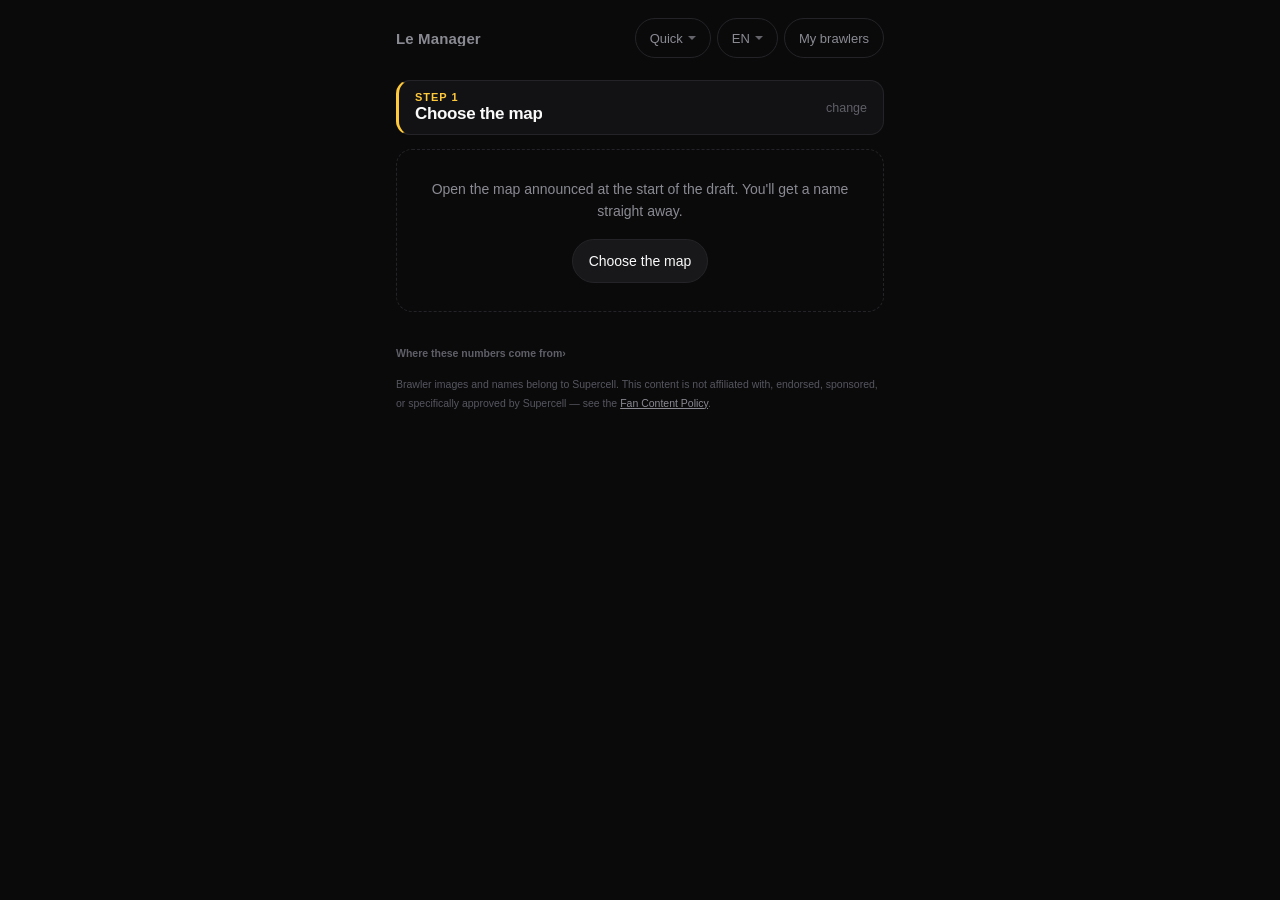
==== commit b11bbec5: "Deux modes, deux formes : le rapide tient sur un ecran, l'analyse s'ouvre d'un geste - index.html : " ====
--- a/index.html
+++ b/index.html
@@ -8,9 +8,12 @@
 <meta name="apple-mobile-web-app-title" content="Le Manager">
 <meta name="theme-color" content="#211545">
 <title>Le Manager — draft Brawl Stars</title>
-<link rel="preconnect" href="https://fonts.googleapis.com">
-<link rel="preconnect" href="https://fonts.gstatic.com" crossorigin>
-<link href="https://fonts.googleapis.com/css2?family=Lilita+One&family=Nunito:wght@600;700;800&display=swap" rel="stylesheet">
+<!-- Il y avait ici deux polices Google, Lilita One et Nunito. Vérifié le
+     04/08/2026 : plus une seule ligne de style.css ne les appelait. Elles
+     restaient chargées depuis une version précédente, et coûtaient trois
+     requêtes bloquantes à l'ouverture — sur un téléphone, en plein draft.
+     L'app est en typographie système depuis, c'est ce qui la fait démarrer
+     tout de suite. -->
 <link rel="stylesheet" href="style.css">
 </head>
 <body>
--- a/style.css
+++ b/style.css
@@ -1,88 +1,292 @@
 /* Le Manager — feuille de style unique.
-   Rien de dynamique ici : les couleurs de mode et de rareté sont posées
-   en style inline par vues.js, via les variables --r et --fs. */
-:root{--ink:#191036;--gold:#FFC93C;--goldd:#C4890C;--paper:#FFF8E9;--mute:#B7A9E0}
+   ------------------------------------------------------------------------
+   Parti pris : noir profond, typographie système, chrome réduit au minimum.
+   Le nom conseillé doit se lire en une seconde ; tout le reste s'efface.
+
+   Pas de police display, pas de capitales forcées, pas d'ombre portée,
+   filets de 1 px. C'est ce qui sépare une interface d'outil d'une interface
+   de jeu mobile.
+
+   Seules variables posées en ligne par le JavaScript, parce qu'elles
+   dépendent de la donnée : --r (couleur de rareté d'un brawler), --m
+   (couleur du mode de jeu), --fs et les dimensions d'un portrait.
+   ------------------------------------------------------------------------ */
+
+:root{
+  --fond:#0a0a0b; --carte:#121214; --carte2:#18181b; --trait:#242428;
+  --texte:#fafafa; --doux:#8a8a93; --faible:#5f5f68; --vif:#ff5c39;
+  --police:-apple-system,BlinkMacSystemFont,"SF Pro Text","Segoe UI",Roboto,
+           "Helvetica Neue",Arial,sans-serif;
+}
 *{box-sizing:border-box;-webkit-tap-highlight-color:transparent}
 html,body{margin:0;padding:0}
-body{min-height:100vh;font-family:'Nunito',system-ui,sans-serif;color:var(--paper);
-  background:radial-gradient(120% 55% at 50% 0%,#5B44B8 0%,rgba(91,68,184,0) 62%),linear-gradient(180deg,#3A2A7D 0%,#211545 100%);
-  background-attachment:fixed;-webkit-font-smoothing:antialiased}
-#app{max-width:520px;margin:0 auto;padding:calc(16px + env(safe-area-inset-top)) 15px calc(40px + env(safe-area-inset-bottom))}
-.tt{font-family:'Lilita One',system-ui,sans-serif;text-transform:uppercase;letter-spacing:.01em;line-height:1;text-shadow:0 3px 0 rgba(25,16,54,.85)}
-/* Le logo absorbe la place restante et se réduit avant tout le monde :
-   avec trois langues, le bouton « Mes persos » change de largeur et la
-   barre débordait sur les écrans de 320 px. */
-.bar{display:flex;align-items:center;justify-content:space-between;gap:8px;margin-bottom:16px}
-.bar .logo{flex:1 1 auto;min-width:0;overflow:hidden;white-space:nowrap;font-size:clamp(18px,5.6vw,25px)}
-.bar .actions{display:flex;align-items:center;gap:7px;flex:0 0 auto}
-.b.lang{min-width:42px;padding:8px 9px;letter-spacing:.04em}
-@media (max-width:359px){
-  .bar .b.sm{font-size:11.5px;padding:8px 8px}
-  .b.lang{min-width:36px;padding:8px 6px}
+body{min-height:100vh;background:var(--fond);color:var(--texte);
+  font-family:var(--police);
+  -webkit-font-smoothing:antialiased;font-size:15px}
+#app{max-width:520px;margin:0 auto;padding:calc(18px + env(safe-area-inset-top)) 16px calc(40px + env(safe-area-inset-bottom))}
+
+.tt{font-family:inherit;text-transform:none;letter-spacing:-.03em;line-height:1;text-shadow:none}
+.bar{display:flex;align-items:center;gap:8px;margin-bottom:22px}
+.bar .logo{flex:1 1 auto;min-width:0;overflow:hidden;white-space:nowrap;
+  font-size:15px;font-weight:600;color:var(--doux);-webkit-text-stroke:0;letter-spacing:.01em}
+.bar .actions{display:flex;gap:6px;flex:none}
+
+.b{display:inline-flex;align-items:center;justify-content:center;gap:7px;
+  font-family:inherit;text-transform:none;font-size:14px;font-weight:500;
+  color:var(--texte);background:var(--carte2);border:1px solid var(--trait);border-radius:999px;
+  padding:10px 16px;cursor:pointer;box-shadow:none;min-height:44px;transition:background .12s}
+.b:active{background:#232327;transform:none}
+.b.alt{background:transparent;color:var(--doux)}
+.b.sm{font-size:13px;padding:9px 14px;min-height:40px}
+.b.full{width:100%;justify-content:space-between;text-align:left;border-radius:14px;
+  background:var(--carte);color:var(--texte)}
+.b.lang{min-width:44px;color:var(--texte)}
+
+.port{position:relative;display:inline-flex;align-items:center;justify-content:center;flex:none;
+  overflow:hidden;border:none;background:var(--r);border-radius:50%;box-shadow:none}
+.port img{width:112%;height:112%;object-fit:cover;object-position:center 18%;display:block}
+.port em{font-family:inherit;font-style:normal;font-weight:600;color:#0d0d0e;font-size:var(--fs)}
+.port.tilt{transform:none}
+.vig{display:block;flex:none;overflow:hidden;border-radius:8px;border:none;background:#151517;box-shadow:none}
+.vig img{width:100%;height:100%;object-fit:cover;display:block}
+
+/* Le hero est un bouton depuis qu'il ouvre le calcul : il faut donc annuler
+   ce que le navigateur met sur un <button> et rendre le texte alignable. */
+.hero{position:relative;background:var(--carte);border:1px solid var(--trait);border-radius:20px;
+  padding:26px 20px 20px;margin-bottom:12px;overflow:hidden;box-shadow:none;
+  display:block;width:100%;text-align:left;font:inherit;color:inherit;
+  cursor:pointer;-webkit-appearance:none}
+.hero:active{background:var(--carte2)}
+.hero .vers-detail{margin-left:auto;flex:none;color:var(--faible);font-size:22px;
+  align-self:center;line-height:1}
+.retour-conseil{margin-bottom:14px}
+.hero:before{content:"";position:absolute;top:-40%;left:-10%;width:120%;height:180%;
+  background:radial-gradient(closest-side,color-mix(in srgb,var(--r) 22%,transparent),transparent 68%);pointer-events:none}
+.hero .in{position:relative;display:flex;align-items:center;gap:18px}
+.ribbon{display:inline-block;background:transparent;color:var(--vif);border:none;border-radius:0;
+  font-family:inherit;text-transform:uppercase;font-size:10px;font-weight:800;letter-spacing:.2em;
+  padding:0;box-shadow:none;margin-bottom:7px}
+.name{font-size:clamp(34px,11vw,50px);font-weight:800;letter-spacing:-.045em;word-break:break-word;line-height:.95}
+.tierb{font-family:inherit;font-size:11px;font-weight:600;color:var(--doux);background:transparent;
+  border:1px solid var(--trait);border-radius:999px;padding:4px 10px;position:absolute;top:18px;right:18px;z-index:2}
+.why{position:relative;margin-top:18px;background:transparent;border-top:1px solid var(--trait);
+  border-radius:0;padding:13px 0 0;font-size:13.5px;font-weight:400;color:var(--doux);line-height:1.5}
+
+.row{display:flex;align-items:center;gap:13px;background:transparent;border:none;
+  border-bottom:1px solid var(--trait);border-radius:0;padding:12px 2px;margin-bottom:0;box-shadow:none}
+.row .n{font-family:inherit;text-transform:none;font-size:17px;font-weight:600;text-shadow:none;letter-spacing:-.02em}
+/* La raison était collée à droite et débordait sur trois lignes : illisible
+   en diagonale, alors que c'est justement ce qu'on lit en diagonale pendant
+   un draft. Alignée à gauche, bornée à deux lignes, coupée proprement. */
+.row .w{margin-left:auto;text-align:left;font-size:11.5px;font-weight:400;
+  color:#6f6f78;max-width:52%;line-height:1.35;
+  display:-webkit-box;-webkit-line-clamp:2;-webkit-box-orient:vertical;
+  overflow:hidden}
+
+.pil{display:inline-flex;align-items:center;gap:8px;background:var(--carte2);border:1px solid var(--trait);
+  border-radius:999px;padding:5px 13px 5px 5px;cursor:pointer;min-height:42px;box-shadow:none;
+  font-family:inherit;text-transform:none;font-size:13.5px;font-weight:500;color:var(--texte)}
+.pil.ban{background:transparent;color:#5f5f68}
+.pil.allie{background:rgba(255,92,57,.1);border-color:rgba(255,92,57,.3)}
+.pil.add{background:transparent;border-style:dashed;color:var(--doux);padding:5px 15px}
+
+.grid{display:grid;grid-template-columns:repeat(auto-fill,minmax(74px,1fr));gap:10px}
+.cel{background:transparent;border:none;border-radius:0;padding:0;cursor:pointer;
+  display:flex;flex-direction:column;align-items:center;gap:7px;box-shadow:none;opacity:.5;transition:opacity .12s}
+.cel .port{width:52px;height:52px}
+.cel b{font-family:inherit;font-weight:500;text-transform:none;font-size:11px;line-height:1.15;
+  color:var(--doux);text-shadow:none}
+.cel.on{background:transparent;opacity:1}
+.cel.on .port{box-shadow:0 0 0 2px var(--vif)}
+.cel.on b{color:var(--texte)}
+
+.lab{font-family:inherit;text-transform:uppercase;font-size:10px;font-weight:700;letter-spacing:.18em;
+  color:#5f5f68;margin:24px 0 10px;text-shadow:none}
+.wrap{display:flex;flex-wrap:wrap;gap:8px}
+.inp{width:100%;background:var(--carte);border:1px solid var(--trait);border-radius:12px;padding:13px 15px;
+  color:var(--texte);font-family:inherit;font-weight:400;font-size:16px;margin-bottom:12px}
+.inp::placeholder{color:#5f5f68}
+.inp:focus{outline:none;border-color:var(--vif)}
+.box{background:transparent;border:1px dashed var(--trait);border-radius:16px;padding:28px 20px;text-align:center}
+.box p{margin:0 0 16px;font-size:14px;font-weight:400;color:var(--doux);line-height:1.6}
+.note{margin-top:28px;font-size:10.5px;font-weight:400;color:#565660;line-height:1.75}
+.note a{color:var(--doux);text-decoration:underline}
+.intro{font-size:14px;font-weight:400;color:var(--doux);margin:0 0 14px;line-height:1.55}
+@media (max-width:359px){.bar .b.sm{font-size:12px;padding:8px 11px}.b.lang{min-width:36px;padding:8px 8px}}
+
+/* ============ Liste des cartes ============ */
+.groupe-mode{display:block;margin-bottom:22px}
+.titre-mode{color:var(--m);margin-top:0}
+.carte-choix{margin-bottom:7px}
+.carte-choix .fleche{color:var(--faible);font-size:16px}
+.b.full .gauche{display:flex;align-items:center;gap:12px;min-width:0}
+.b.full .nom{font-size:17px;font-weight:600;letter-spacing:-.02em;
+  overflow:hidden;text-overflow:ellipsis;white-space:nowrap}
+.carte-active{margin-bottom:14px;border-left:3px solid var(--m)}
+.carte-active .deux-lignes{display:flex;flex-direction:column;gap:1px;min-width:0}
+.carte-active .sur{font-size:11px;font-weight:600;letter-spacing:.09em;
+  text-transform:uppercase;color:var(--m)}
+.carte-active .nom{font-size:19px}
+.carte-active .action{font-size:12.5px;color:var(--faible);flex:none}
+
+.barre-outils{margin-bottom:12px}
+.reset{margin-top:20px}
+
+/* ============ Mode Analyse ============ */
+.analyse{background:var(--carte);border:1px solid var(--trait);border-radius:14px;
+  padding:13px 14px;margin-bottom:8px}
+.analyse header{display:flex;align-items:center;gap:11px}
+.analyse .rang{font-size:11px;font-weight:700;color:var(--faible);min-width:15px;
+  font-variant-numeric:tabular-nums}
+.analyse .qui{display:flex;flex-direction:column;gap:2px;min-width:0;flex:1 1 auto}
+.analyse .qui .nom{font-size:16.5px;font-weight:650;letter-spacing:-.02em;
+  overflow:hidden;text-overflow:ellipsis;white-space:nowrap}
+.analyse .qui .tier{font-size:11px;font-weight:500;color:var(--faible)}
+.analyse .score{display:flex;flex-direction:column;align-items:flex-end;flex:none;line-height:1}
+.analyse .score b{font-size:21px;font-weight:750;letter-spacing:-.03em;
+  font-variant-numeric:tabular-nums}
+.analyse .score i{font-style:normal;font-size:9.5px;font-weight:600;color:var(--faible);
+  text-transform:uppercase;letter-spacing:.1em;margin-top:2px}
+
+.analyse .raisons{list-style:none;margin:11px 0 0;padding:0;
+  display:flex;flex-direction:column;gap:5px}
+.analyse .raisons li{font-size:12.5px;line-height:1.4;color:var(--doux);
+  padding-left:13px;position:relative}
+.analyse .raisons li:before{content:"";position:absolute;left:0;top:7px;
+  width:5px;height:5px;border-radius:50%;background:var(--trait)}
+.analyse .raisons li:first-child{color:var(--texte)}
+.analyse .raisons li:first-child:before{background:var(--vif)}
+
+.analyse .calcul{display:flex;flex-wrap:wrap;gap:5px;margin-top:12px;
+  padding-top:11px;border-top:1px solid var(--trait)}
+.analyse .calcul span{font-size:10.5px;font-weight:600;padding:3px 8px;border-radius:5px;
+  font-variant-numeric:tabular-nums;background:var(--carte2);color:var(--doux)}
+.analyse .calcul .plus{color:#7ee0a8}
+.analyse .calcul .moins{color:#ff8b76}
+
+/* Les bans conseillés reprennent la ligne des suggestions, mais en retrait :
+   c'est une information de contexte, pas la décision principale. */
+.row.conseil-ban{opacity:.82}
+.row.conseil-ban .n{font-size:15.5px;font-weight:550}
+
+.situation{margin:0 0 12px;font-size:11.5px;font-weight:600;color:var(--doux);
+  letter-spacing:.01em;display:flex;align-items:center;gap:9px}
+/* Un trait par pick adverse : plein s'il est saisi, creux s'il peut encore
+   tomber. Rien n'est deviné — on ne sait pas qui pique en premier. */
+.situation .tour{display:flex;align-items:center;gap:3px;flex:none}
+.situation .tour span{width:13px;height:3px;border-radius:2px;background:var(--trait)}
+.situation .tour span.fait{background:var(--doux)}
+/* Dernier pick : plus rien ne peut te punir, on le signale en couleur. */
+.situation.libre{color:var(--vif)}
+.situation.libre .tour span.fait{background:var(--vif)}
+
+.b.declenche{color:var(--doux);gap:5px}
+/* Petit chevron : signale qu'un choix s'ouvre, au lieu d'une bascule aveugle. */
+.b.declenche::after{content:"";width:0;height:0;
+  border-left:4px solid transparent;border-right:4px solid transparent;
+  border-top:4px solid currentColor;opacity:.7}
+
+.choix{position:relative;flex:0 0 auto}
+/* Le menu flotte au-dessus du reste : c'est le seul endroit de l'app où une
+   ombre est justifiée, elle dit « ce panneau est détaché de la page ». */
+.menu{position:absolute;top:calc(100% + 6px);right:0;z-index:30;min-width:158px;
+  background:var(--carte2);border:1px solid var(--trait);border-radius:12px;
+  padding:5px;display:flex;flex-direction:column;gap:2px;
+  box-shadow:0 14px 34px rgba(0,0,0,.6)}
+.menu button{display:flex;align-items:center;gap:8px;width:100%;min-height:42px;
+  background:transparent;border:none;border-radius:8px;padding:10px 11px;
+  font:inherit;font-size:14px;color:var(--doux);text-align:left;cursor:pointer}
+.menu button:active{background:var(--trait)}
+.menu button.actif{color:var(--texte);font-weight:600}
+.menu .coche{width:13px;flex:none;color:var(--vif);font-size:12px}
+
+/* Ligne de mode repliable sur l'écran des cartes. Le compte à droite dit
+   combien de cartes s'ouvriront : on sait ce qu'on déplie avant de taper. */
+.titre-mode-b {
+  color: var(--m);
+  font-weight: 700;
+  letter-spacing: .04em;
+  text-transform: uppercase;
+  font-size: 13px;
 }
-.logo{font-size:25px;color:var(--gold);-webkit-text-stroke:1px var(--ink)}
-.b{position:relative;display:inline-flex;align-items:center;justify-content:center;gap:8px;
-  font-family:'Lilita One',sans-serif;text-transform:uppercase;font-size:15px;letter-spacing:.02em;
-  color:var(--ink);background:var(--gold);border:3px solid var(--ink);border-radius:15px;padding:11px 15px;
-  cursor:pointer;box-shadow:0 5px 0 var(--goldd),0 8px 12px rgba(15,8,35,.4);min-height:46px;
-  transition:transform .06s,box-shadow .06s}
-.b:active{transform:translateY(4px);box-shadow:0 1px 0 var(--goldd)}
-.b:focus-visible{outline:3px solid #fff;outline-offset:2px}
-.b[disabled]{opacity:.45;pointer-events:none}
-.b.alt{background:#6A55C8;color:var(--paper);box-shadow:0 5px 0 #3E2E8C,0 8px 12px rgba(15,8,35,.4);text-shadow:0 2px 0 rgba(25,16,54,.6)}
-.b.alt:active{box-shadow:0 1px 0 #3E2E8C}
-.b.sm{font-size:13px;padding:8px 12px;min-height:40px;border-radius:12px}
-.b.full{width:100%;justify-content:space-between;text-align:left}
-.port{position:relative;display:inline-flex;align-items:center;justify-content:center;flex:none;overflow:hidden;
-  border:3px solid var(--ink);background:var(--r);
-  background:linear-gradient(170deg,color-mix(in srgb,var(--r) 92%,#fff) 0%,var(--r) 45%,color-mix(in srgb,var(--r) 62%,#1B1140) 100%);
-  box-shadow:inset 0 2px 0 rgba(255,255,255,.35),0 3px 0 rgba(25,16,54,.55)}
-.port img{width:112%;height:112%;object-fit:cover;object-position:center 22%;display:block}
-.port em{font-family:'Lilita One',sans-serif;font-style:normal;color:#221545;font-size:var(--fs);text-shadow:0 2px 0 rgba(255,255,255,.35)}
-.port.tilt{transform:rotate(-4deg)}
-.vig{position:relative;display:block;flex:none;overflow:hidden;border-radius:10px;border:3px solid var(--ink);
-  background:#241A52;box-shadow:0 3px 0 rgba(25,16,54,.55)}
-.vig img{width:100%;height:100%;object-fit:cover;display:block}
-.hero{position:relative;background:linear-gradient(180deg,#4C3AA0,#37287C);border:3px solid var(--ink);border-radius:24px;
-  padding:18px 16px 16px;margin-bottom:12px;overflow:hidden;box-shadow:0 7px 0 #241858,0 14px 22px rgba(12,6,30,.45)}
-.hero:before{content:"";position:absolute;top:-42%;left:50%;width:150%;height:150%;transform:translateX(-50%);
-  background:radial-gradient(closest-side,color-mix(in srgb,var(--r) 55%,transparent),transparent 72%);pointer-events:none}
-.hero .in{position:relative;display:flex;align-items:center;gap:14px}
-.ribbon{display:inline-block;background:var(--gold);color:var(--ink);border:3px solid var(--ink);border-radius:9px;
-  font-family:'Lilita One',sans-serif;text-transform:uppercase;font-size:12px;padding:3px 10px;letter-spacing:.06em;
-  box-shadow:0 3px 0 var(--goldd);margin-bottom:8px}
-.name{font-size:clamp(30px,9.5vw,44px);word-break:break-word}
-.tierb{font-family:'Lilita One',sans-serif;font-size:12px;color:var(--ink);background:var(--paper);border:3px solid var(--ink);
-  border-radius:9px;padding:2px 8px;position:absolute;top:14px;right:14px;z-index:2}
-.why{position:relative;margin-top:12px;background:rgba(20,12,48,.5);border-radius:12px;padding:9px 12px;font-size:13.5px;font-weight:700;color:#EBE2FF}
-.row{display:flex;align-items:center;gap:12px;background:#43338F;border:3px solid var(--ink);border-radius:17px;
-  padding:9px 13px;margin-bottom:8px;box-shadow:0 4px 0 #251858}
-.row .n{font-family:'Lilita One',sans-serif;text-transform:uppercase;font-size:20px;text-shadow:0 2px 0 rgba(25,16,54,.8)}
-.row .w{margin-left:auto;text-align:right;font-size:11.5px;font-weight:700;color:var(--mute);max-width:48%;line-height:1.3}
-.pil{display:inline-flex;align-items:center;gap:8px;background:#43338F;border:3px solid var(--ink);border-radius:999px;
-  padding:4px 12px 4px 4px;cursor:pointer;min-height:42px;box-shadow:0 4px 0 #251858;
-  font-family:'Lilita One',sans-serif;text-transform:uppercase;font-size:14px;color:var(--paper)}
-.pil.ban{background:#2E2461;color:var(--mute)}
-.pil.allie{background:#2E6B57;box-shadow:0 4px 0 #1B4436}
-.pil.add{background:transparent;border-style:dashed;box-shadow:none;color:var(--mute);padding:4px 14px}
-.grid{display:grid;grid-template-columns:repeat(auto-fill,minmax(76px,1fr));gap:9px}
-.cel{background:#3A2C7E;border:3px solid var(--ink);border-radius:16px;padding:8px 4px 7px;cursor:pointer;
-  display:flex;flex-direction:column;align-items:center;gap:6px;box-shadow:0 4px 0 #241858}
-.cel:active{transform:translateY(3px);box-shadow:0 1px 0 #241858}
-.cel.on{background:var(--gold);box-shadow:0 4px 0 var(--goldd)}
-.cel b{font-family:'Lilita One',sans-serif;font-weight:400;text-transform:uppercase;font-size:11px;line-height:1.1;
-  word-break:break-word;color:var(--paper);text-shadow:0 2px 0 rgba(25,16,54,.7)}
-.cel.on b{color:var(--ink);text-shadow:none}
-.lab{font-family:'Lilita One',sans-serif;text-transform:uppercase;font-size:12px;letter-spacing:.08em;color:var(--gold);
-  margin:18px 0 9px;text-shadow:0 2px 0 rgba(25,16,54,.8)}
-.wrap{display:flex;flex-wrap:wrap;gap:8px}
-.inp{width:100%;background:#241A52;border:3px solid var(--ink);border-radius:14px;padding:12px 14px;color:var(--paper);
-  font-family:'Nunito',sans-serif;font-weight:700;font-size:16px;margin-bottom:11px}
-.inp::placeholder{color:var(--mute)}
-.inp:focus{outline:3px solid var(--gold);outline-offset:1px}
-.box{background:#3A2C7E;border:3px dashed #6A55C8;border-radius:20px;padding:24px 18px;text-align:center}
-.box p{margin:0 0 14px;font-size:14px;font-weight:700;color:var(--mute);line-height:1.5}
-.note{margin-top:24px;font-size:11.5px;font-weight:600;color:var(--mute);line-height:1.65;opacity:.85}
-.note a{color:var(--gold);text-decoration:underline}
-.intro{font-size:14px;font-weight:700;color:var(--mute);margin:0 0 12px;line-height:1.5}
-@media (prefers-reduced-motion:reduce){.b:active,.cel:active{transform:none}}
+.titre-mode-b .compte {
+  margin-left: auto;
+  margin-right: 10px;
+  color: var(--doux);
+  font-weight: 600;
+  font-size: 12px;
+  letter-spacing: 0;
+}
+.titre-mode-b.ouvert { border-color: var(--m); }
+
+/* ============ Les suivants, en bande qui se fait glisser ============
+   Trois lignes pleines coûtaient 195 px et repoussaient la saisie hors de
+   l'écran. La bande en coûte 60. Elle déborde des marges pour que le pouce
+   sente qu'il y a une suite, et se cale sur les bords à l'arrêt. */
+.replis{display:flex;gap:7px;overflow-x:auto;padding:0 16px 2px;
+  margin:0 -16px;scrollbar-width:none;
+  scroll-snap-type:x proximity;-webkit-overflow-scrolling:touch}
+.replis::-webkit-scrollbar{display:none}
+.repli{flex:none;scroll-snap-align:start;display:inline-flex;align-items:center;gap:8px;
+  background:var(--carte2);border:1px solid var(--trait);border-radius:12px;
+  padding:6px 12px 6px 6px;font:inherit;color:var(--texte);cursor:pointer;
+  min-height:44px;-webkit-appearance:none}
+.repli:active{background:#232327}
+.repli .txt{display:flex;flex-direction:column;align-items:flex-start;gap:1px;line-height:1.2}
+.repli .n{font-size:13.5px;font-weight:600;letter-spacing:-.01em}
+.repli .d{font-size:10.5px;color:var(--faible);font-variant-numeric:tabular-nums}
+
+/* Un intitulé serré : 24 px de marge haute × 3 intitulés, c'était 141 px
+   rien qu'en blancs sur un écran qui doit en tenir 844. */
+.lab.serre{margin:14px 0 7px}
+
+/* ============ Saisie du mode rapide ============
+   Deux rangées au lieu de trois sections. « Nouveau draft » se range au
+   bout du premier intitulé : il ne coûte plus une ligne à lui seul. */
+.lab-avec-action{display:flex;align-items:center;justify-content:space-between;gap:10px}
+.lab-avec-action .relancer{margin:0;font-size:12px;padding:6px 12px;min-height:34px;
+  letter-spacing:0;text-transform:none;font-weight:500}
+.rangee-double{align-items:center;gap:7px}
+.rangee-double .separateur{width:1px;height:26px;background:var(--trait);
+  margin:0 2px;flex:none}
+
+/* ============ Contexte du mode analyse ============
+   La même information sur une ligne, en tête d'écran. Elle était sous dix
+   fiches : corriger un ennemi demandait trois écrans de défilement. */
+.contexte{display:flex;align-items:center;gap:9px;flex-wrap:wrap;
+  padding-bottom:13px;border-bottom:1px solid var(--trait);margin-bottom:14px}
+/* Pas de margin-left:auto : à trois groupes, le bouton passe de toute façon
+   à la ligne, et collé à droite il flottait seul dans le vide. */
+.contexte .relancer{font-size:12px;padding:6px 12px;
+  min-height:34px;letter-spacing:0;text-transform:none;font-weight:500}
+.contexte .groupe{display:flex;align-items:center;gap:4px}
+.contexte .et{font-size:9.5px;font-weight:700;letter-spacing:.13em;
+  text-transform:uppercase;color:var(--faible);margin-right:2px}
+.jeton-ctx{background:transparent;border:none;padding:0;cursor:pointer;
+  display:inline-flex;align-items:center;line-height:0}
+.jeton-ctx.ban{opacity:.45}
+.jeton-ctx.allie .port{box-shadow:0 0 0 2px var(--vif)}
+.jeton-ctx.vide{width:26px;height:26px;border-radius:7px;
+  border:1px dashed var(--trait);color:var(--faible);font-size:14px;
+  justify-content:center;line-height:1}
+
+/* La barre sous le score : dix nombres à trois chiffres ne se classent pas
+   à l'œil, dix barres si. Longueur relative au premier, pas à un maximum
+   théorique — c'est un écart réel, jamais une note sur 100. */
+.analyse .jauge-score{display:block;width:62px;height:3px;margin-top:4px;
+  background:var(--trait);border-radius:2px;overflow:hidden}
+/* Le <i> de la jauge est la barre elle-même, pas l'étiquette « score » :
+   il ne doit pas hériter du style de celle-ci. */
+.analyse .jauge-score i{display:block;height:100%;width:auto;background:var(--faible);
+  border-radius:2px;margin:0;font-size:0;letter-spacing:0}
+.analyse.premier{border-color:color-mix(in srgb,var(--vif) 34%,var(--trait))}
+.analyse.premier .jauge-score i{background:var(--vif)}
+
+/* Pied de page : les sources se replient, la mention Supercell reste. */
+.note .supercell{margin-top:9px}
+.note summary{cursor:pointer;list-style:none;color:var(--faible);
+  font-weight:600;padding:4px 0}
+.note summary::-webkit-details-marker{display:none}
+.note summary::after{content:" ›";display:inline-block}
+.note[open] summary::after{content:" ⌄"}
+.note[open] summary{margin-bottom:8px}
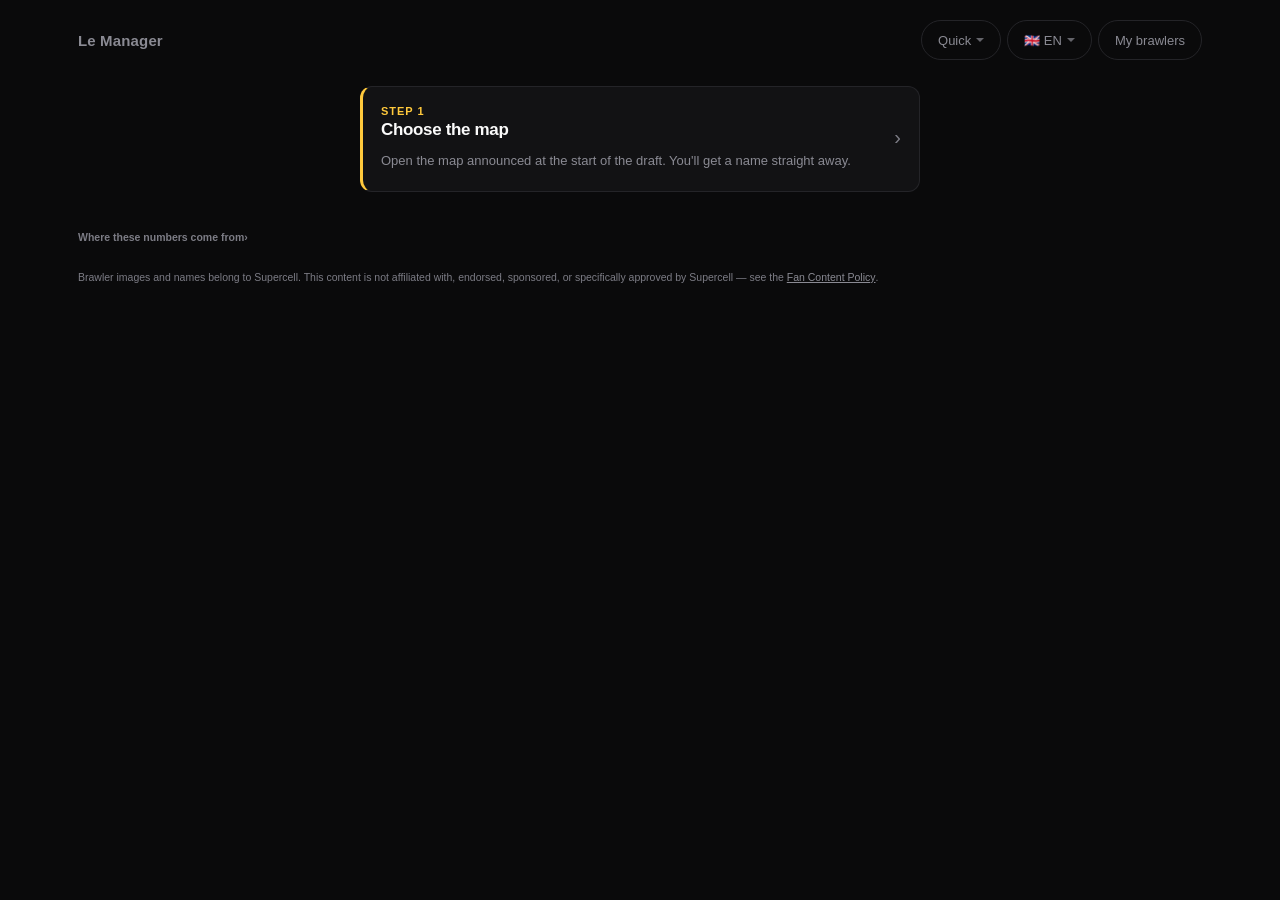
==== commit ef5e7e13: "Six frictions relevees, six corrigees Question posee : « tu ne trouves rien a ameliorer ? » Six chos" ====
--- a/index.html
+++ b/index.html
@@ -6,7 +6,10 @@
 <meta name="apple-mobile-web-app-capable" content="yes">
 <meta name="apple-mobile-web-app-status-bar-style" content="black-translucent">
 <meta name="apple-mobile-web-app-title" content="Le Manager">
-<meta name="theme-color" content="#211545">
+<!-- Le fond réel de l'app, pas une couleur héritée d'une version d'avant :
+     c'est cette teinte que le téléphone met autour de l'écran. -->
+<meta name="theme-color" content="#0a0a0b">
+<link rel="manifest" href="manifest.webmanifest">
 <title>Le Manager — draft Brawl Stars</title>
 <!-- Il y avait ici deux polices Google, Lilita One et Nunito. Vérifié le
      04/08/2026 : plus une seule ligne de style.css ne les appelait. Elles
@@ -44,5 +47,21 @@
 <script src="vues.js"></script>
 <script src="app.js"></script>
 
+<!-- Pour que l'app s'ouvre même sans réseau. Elle s'emploie dans un salon
+     d'attente de 25 secondes, en 4G moyenne : sans ce petit script, une
+     connexion absente au mauvais moment ne dégradait pas l'app, elle
+     l'empêchait de s'ouvrir. Enregistré APRÈS le reste, et sans bloquer :
+     s'il échoue, l'app fonctionne exactement comme avant. -->
+<script>
+if ("serviceWorker" in navigator) {
+  window.addEventListener("load", function () {
+    navigator.serviceWorker.register("sw.js").catch(function () {
+      /* Navigation privée, page servie en http, navigateur ancien : ce n'est
+         pas un incident, c'est juste l'app sans son filet. */
+    });
+  });
+}
+</script>
+
 </body>
 </html>
--- a/style.css
+++ b/style.css
@@ -14,63 +14,131 @@
 
 :root{
   --fond:#0a0a0b; --carte:#121214; --carte2:#18181b; --trait:#242428;
-  --texte:#fafafa; --doux:#8a8a93; --faible:#5f5f68; --vif:#ff5c39;
+  --texte:#fafafa; --doux:#8a8a93; --faible:#7c7c85; --vif:#ff5c39;
+  /* --faible valait #5f5f68 : 3,1:1 sur le fond, sous le seuil de lisibilite
+     de 4,5:1. Sur un telephone en plein jour, « changer », « Sinon » et les
+     taux de victoire disparaissaient. Eclairci a 4,6:1. */
   --police:-apple-system,BlinkMacSystemFont,"SF Pro Text","Segoe UI",Roboto,
            "Helvetica Neue",Arial,sans-serif;
+
+  /* ---- L'échelle, posée une seule fois ----
+     Avant, chaque marge avait été choisie seule, au fil des écrans : 7, 8, 9,
+     10, 12, 13, 14, 16, 18, 22, 24, 26, 28 px. Treize valeurs pour un même
+     rôle. C'est ce désordre-là qu'on lit comme « pas fini » — bien avant le
+     manque de décoration.
+
+     Les pas viennent de l'échelle d'Open Props (open-props.style), lue dans
+     son dépôt : 4, 8, 16, 20, 24, 32, 48. On ne charge pas la bibliothèque —
+     trois cents variables pour en employer sept, et une requête de plus au
+     démarrage d'une app qui doit répondre en 25 secondes. C'est l'échelle qui
+     vaut quelque chose, pas le fichier. */
+  --e1:4px; --e2:8px; --e3:16px; --e4:20px; --e5:24px; --e6:32px; --e7:48px;
+
+  /* Trois rayons au lieu de six : petit (champ, tuile), grand (carte), rond
+     (pastille). Six rayons différents sur un même écran, l'œil le voit même
+     s'il ne sait pas le nommer. */
+  --r1:12px; --r2:20px; --r3:999px;
+
+  /* Quatre tailles de texte au lieu de huit. La hauteur des zones tactiles
+     ne passe PAS par cette échelle : 44 px est une taille de pouce, pas un
+     rythme visuel. */
+  --t1:11.5px; --t2:13px; --t3:15px; --t4:19px;
 }
 *{box-sizing:border-box;-webkit-tap-highlight-color:transparent}
 html,body{margin:0;padding:0}
 body{min-height:100vh;background:var(--fond);color:var(--texte);
   font-family:var(--police);
   -webkit-font-smoothing:antialiased;font-size:15px}
+/* La place disponible, pas le type d'appareil. Un iPhone tenu en paysage
+   fait 844 px de large : plus qu'un iPad debout. D'où une seule règle,
+   partout — largeur ET hauteur suffisantes, sinon colonne unique.
+   Les mêmes seuils sont dans etat.js, qui décide de ce qui est calculé ;
+   ici on ne fait que la mise en page. */
 #app{max-width:520px;margin:0 auto;padding:calc(18px + env(safe-area-inset-top)) 16px calc(40px + env(safe-area-inset-bottom))}
+@media (min-width:820px) and (min-height:600px){
+  #app{max-width:1180px;padding-left:28px;padding-right:28px}
+}
+/* Au-delà, élargir encore rallongerait les lignes du classement au lieu de
+   les rendre lisibles. C'est le nombre de fiches visibles qu'on augmente,
+   pas leur largeur — voir .col-detail plus bas. */
+@media (min-width:1600px) and (min-height:600px){
+  #app{max-width:1560px}
+}
 
 .tt{font-family:inherit;text-transform:none;letter-spacing:-.03em;line-height:1;text-shadow:none}
-.bar{display:flex;align-items:center;gap:8px;margin-bottom:22px}
-.bar .logo{flex:1 1 auto;min-width:0;overflow:hidden;white-space:nowrap;
-  font-size:15px;font-weight:600;color:var(--doux);-webkit-text-stroke:0;letter-spacing:.01em}
+.bar{display:flex;align-items:center;gap:var(--e2);margin-bottom:var(--e5)}
+/* Le logo est un bouton depuis qu'il ramène à l'accueil : on annule donc
+   l'apparence que le navigateur donne à <button>, sans rien changer à l'œil. */
+/* Le logo cède sa place aux boutons d'action, jamais l'inverse : sur un
+   écran de 320 px il se coupe, et les points de suspension disent que c'est
+   voulu plutôt que cassé. Les boutons, eux, ne doivent jamais être tronqués. */
+/* 44 px de haut, la taille d'un pouce. Le logo faisait 15 px : il repondait
+   au doigt, mais il fallait viser une bande de la hauteur d'un trait, donc il
+   semblait ne marcher qu'une fois sur deux. La marge negative annule la place
+   prise par le rembourrage, pour que la barre garde sa hauteur. */
+.bar .logo{flex:0 1 auto;min-width:0;overflow:hidden;white-space:nowrap;
+  text-overflow:ellipsis;margin-right:auto;
+  display:inline-flex;align-items:center;min-height:44px;padding:0 10px;margin-left:-10px;
+  font-size:15px;font-weight:600;color:var(--doux);-webkit-text-stroke:0;letter-spacing:.01em;
+  background:none;border:none;text-align:left;cursor:pointer;
+  font-family:inherit;-webkit-appearance:none}
+.bar .logo:active{color:var(--texte)}
 .bar .actions{display:flex;gap:6px;flex:none}
 
 .b{display:inline-flex;align-items:center;justify-content:center;gap:7px;
   font-family:inherit;text-transform:none;font-size:14px;font-weight:500;
-  color:var(--texte);background:var(--carte2);border:1px solid var(--trait);border-radius:999px;
-  padding:10px 16px;cursor:pointer;box-shadow:none;min-height:44px;transition:background .12s}
+  color:var(--texte);background:var(--carte2);border:1px solid var(--trait);border-radius:var(--r3);
+  padding:var(--e2) var(--e3);cursor:pointer;box-shadow:none;min-height:44px;transition:background .12s}
 .b:active{background:#232327;transform:none}
 .b.alt{background:transparent;color:var(--doux)}
-.b.sm{font-size:13px;padding:9px 14px;min-height:40px}
-.b.full{width:100%;justify-content:space-between;text-align:left;border-radius:14px;
+.b.sm{font-size:var(--t2);padding:var(--e2) var(--e3);min-height:40px}
+.b.full{width:100%;justify-content:space-between;text-align:left;border-radius:var(--r1);
   background:var(--carte);color:var(--texte)}
 .b.lang{min-width:44px;color:var(--texte)}
 
 .port{position:relative;display:inline-flex;align-items:center;justify-content:center;flex:none;
   overflow:hidden;border:none;background:var(--r);border-radius:50%;box-shadow:none}
 .port img{width:112%;height:112%;object-fit:cover;object-position:center 18%;display:block}
-.port em{font-family:inherit;font-style:normal;font-weight:600;color:#0d0d0e;font-size:var(--fs)}
+/* line-height:1 obligatoire : les conteneurs qui portent un portrait mettent
+   souvent line-height:0 pour ne pas gagner de pixels parasites, et l'initiale
+   se retrouvait alors haute de zéro — un carré de couleur vide. */
+.port em{font-family:inherit;font-style:normal;font-weight:600;color:#0d0d0e;
+  font-size:var(--fs);line-height:1}
 .port.tilt{transform:none}
 .vig{display:block;flex:none;overflow:hidden;border-radius:8px;border:none;background:#151517;box-shadow:none}
 .vig img{width:100%;height:100%;object-fit:cover;display:block}
 
 /* Le hero est un bouton depuis qu'il ouvre le calcul : il faut donc annuler
    ce que le navigateur met sur un <button> et rendre le texte alignable. */
-.hero{position:relative;background:var(--carte);border:1px solid var(--trait);border-radius:20px;
-  padding:26px 20px 20px;margin-bottom:12px;overflow:hidden;box-shadow:none;
+/* Le verdict tenait dans une carte : fond, contour, halo, une étiquette
+   « PICK » en capitales orange, et le tier en pastille flottante alignée avec
+   rien. Cinq objets pour dire un nom. Il ne reste que le nom, posé sur le fond
+   de la page — et le bord gauche de l'écran est enfin le même pour tous. */
+.hero{position:relative;background:transparent;border:none;border-radius:0;
+  padding:0;margin:var(--e5) 0 var(--e4);overflow:visible;box-shadow:none;
   display:block;width:100%;text-align:left;font:inherit;color:inherit;
   cursor:pointer;-webkit-appearance:none}
-.hero:active{background:var(--carte2)}
+.hero:active .name{color:var(--doux)}
 .hero .vers-detail{margin-left:auto;flex:none;color:var(--faible);font-size:22px;
   align-self:center;line-height:1}
 .retour-conseil{margin-bottom:14px}
-.hero:before{content:"";position:absolute;top:-40%;left:-10%;width:120%;height:180%;
-  background:radial-gradient(closest-side,color-mix(in srgb,var(--r) 22%,transparent),transparent 68%);pointer-events:none}
-.hero .in{position:relative;display:flex;align-items:center;gap:18px}
+.hero .in{position:relative;display:flex;align-items:flex-end;gap:var(--e3)}
 .ribbon{display:inline-block;background:transparent;color:var(--vif);border:none;border-radius:0;
   font-family:inherit;text-transform:uppercase;font-size:10px;font-weight:800;letter-spacing:.2em;
-  padding:0;box-shadow:none;margin-bottom:7px}
-.name{font-size:clamp(34px,11vw,50px);font-weight:800;letter-spacing:-.045em;word-break:break-word;line-height:.95}
+  padding:0;box-shadow:none;margin-bottom:var(--e2)}
+.name{font-size:clamp(34px,11.5vw,46px);font-weight:800;letter-spacing:-.045em;
+  word-break:break-word;line-height:.88;display:block}
+/* Le tier et le taux sont deux chiffres de même nature : ils vont ensemble,
+   sur une ligne sous le nom. Le tier flottait en pastille en haut à droite. */
+.hero .mesure{display:flex;align-items:baseline;gap:var(--e2);margin-top:var(--e3);
+  font-size:var(--t2);color:var(--doux);font-variant-numeric:tabular-nums}
+.hero .chip{border:1px solid var(--trait);border-radius:var(--r3);
+  padding:2px 9px;font-size:12px;flex:none}
 .tierb{font-family:inherit;font-size:11px;font-weight:600;color:var(--doux);background:transparent;
   border:1px solid var(--trait);border-radius:999px;padding:4px 10px;position:absolute;top:18px;right:18px;z-index:2}
-.why{position:relative;margin-top:18px;background:transparent;border-top:1px solid var(--trait);
-  border-radius:0;padding:13px 0 0;font-size:13.5px;font-weight:400;color:var(--doux);line-height:1.5}
+.why{position:relative;display:block;margin-top:var(--e3);background:transparent;
+  border:none;border-radius:0;padding:0;font-size:var(--t2);font-weight:400;
+  color:var(--doux);line-height:1.5}
 
 .row{display:flex;align-items:center;gap:13px;background:transparent;border:none;
   border-bottom:1px solid var(--trait);border-radius:0;padding:12px 2px;margin-bottom:0;box-shadow:none}
@@ -79,50 +147,189 @@
    en diagonale, alors que c'est justement ce qu'on lit en diagonale pendant
    un draft. Alignée à gauche, bornée à deux lignes, coupée proprement. */
 .row .w{margin-left:auto;text-align:left;font-size:11.5px;font-weight:400;
-  color:#6f6f78;max-width:52%;line-height:1.35;
+  color:var(--faible);max-width:52%;line-height:1.35;
   display:-webkit-box;-webkit-line-clamp:2;-webkit-box-orient:vertical;
   overflow:hidden}
 
-.pil{display:inline-flex;align-items:center;gap:8px;background:var(--carte2);border:1px solid var(--trait);
-  border-radius:999px;padding:5px 13px 5px 5px;cursor:pointer;min-height:42px;box-shadow:none;
-  font-family:inherit;text-transform:none;font-size:13.5px;font-weight:500;color:var(--texte)}
-.pil.ban{background:transparent;color:#5f5f68}
-.pil.allie{background:rgba(255,92,57,.1);border-color:rgba(255,92,57,.3)}
-.pil.add{background:transparent;border-style:dashed;color:var(--doux);padding:5px 15px}
-
-.grid{display:grid;grid-template-columns:repeat(auto-fill,minmax(74px,1fr));gap:10px}
+
+/* Le titre d'une section commençait au bord de la page, et le premier
+   portrait 40 px plus à droite. Cause : les colonnes valaient « 1fr », donc
+   elles s'étiraient pour remplir la ligne, et le portrait flottait au centre
+   d'une case bien plus large que lui. Aucune colonne commune, rien à quoi
+   l'œil puisse s'accrocher — c'est le premier de tous les défauts relevés.
+
+   Colonnes de largeur fixe, et l'espace en trop réparti ENTRE elles : la
+   première est alors collée à la marge, la dernière au bord opposé, et la
+   grille a enfin deux arêtes droites. */
+.grid{display:grid;grid-template-columns:repeat(auto-fill,64px);
+  justify-content:space-between;row-gap:var(--e4);column-gap:var(--e2)}
+/* Le voile a 50 % dit « celui-la, tu ne l'as pas coche ». Il n'a de sens que
+   sur l'ecran des brawlers, ou il y a deux etats. Il etait pose sur .cel,
+   donc sur TOUTES les grilles — y compris celle ou l'on designe un ennemi en
+   pleine draft, qui n'a pas d'etat coche et se retrouvait donc grisee en
+   entier : noms a 2,25:1 la ou il en faut 4,5. L'ecran le plus tendu de
+   l'app etait le moins lisible. Le voile est desormais reserve a .cel.roster. */
 .cel{background:transparent;border:none;border-radius:0;padding:0;cursor:pointer;
-  display:flex;flex-direction:column;align-items:center;gap:7px;box-shadow:none;opacity:.5;transition:opacity .12s}
-.cel .port{width:52px;height:52px}
-.cel b{font-family:inherit;font-weight:500;text-transform:none;font-size:11px;line-height:1.15;
-  color:var(--doux);text-shadow:none}
-.cel.on{background:transparent;opacity:1}
-.cel.on .port{box-shadow:0 0 0 2px var(--vif)}
-.cel.on b{color:var(--texte)}
-
-.lab{font-family:inherit;text-transform:uppercase;font-size:10px;font-weight:700;letter-spacing:.18em;
-  color:#5f5f68;margin:24px 0 10px;text-shadow:none}
-.wrap{display:flex;flex-wrap:wrap;gap:8px}
-.inp{width:100%;background:var(--carte);border:1px solid var(--trait);border-radius:12px;padding:13px 15px;
-  color:var(--texte);font-family:inherit;font-weight:400;font-size:16px;margin-bottom:12px}
-.inp::placeholder{color:#5f5f68}
-.inp:focus{outline:none;border-color:var(--vif)}
-.box{background:transparent;border:1px dashed var(--trait);border-radius:16px;padding:28px 20px;text-align:center}
-.box p{margin:0 0 16px;font-size:14px;font-weight:400;color:var(--doux);line-height:1.6}
-.note{margin-top:28px;font-size:10.5px;font-weight:400;color:#565660;line-height:1.75}
-.note a{color:var(--doux);text-decoration:underline}
-.intro{font-size:14px;font-weight:400;color:var(--doux);margin:0 0 14px;line-height:1.55}
+  display:flex;flex-direction:column;align-items:center;gap:var(--e2);width:64px;
+  box-shadow:none;transition:opacity .12s}
+.cel b{font-family:inherit;font-weight:500;text-transform:none;font-size:var(--t1);line-height:1.2;
+  color:var(--texte);text-shadow:none}
+.cel.roster{opacity:.5}
+.cel.roster b{color:var(--doux)}
+/* Un anneau orange autour de chacun des 105 portraits cochés : la couleur
+   d'accent ne désignait plus rien, puisqu'elle désignait tout. Le voile et
+   la couleur du nom disent déjà les deux états — mesuré, l'écart de
+   luminosité est franc. L'orange retourne à son seul rôle : la réponse. */
+.cel.roster.on{background:transparent;opacity:1}
+.cel.roster.on b{color:var(--texte)}
+
+/* L'intitulé d'une rareté : son nom, où l'on en est, et le bouton qui coche
+   le groupe entier. Sur une ligne, pour ne pas manger la hauteur qui sert
+   à voir les portraits. */
+.rangee-rarete{display:flex;align-items:center;gap:var(--e3);margin:var(--e5) 0 var(--e3)}
+.rangee-rarete:first-child{margin-top:var(--e2)}
+.titre-rarete{font-size:var(--t2);font-weight:700;letter-spacing:.14em;
+  text-transform:uppercase;color:var(--doux)}
+.compte-rarete{font-size:var(--t2);color:var(--faible);margin-right:auto}
+
+/* Un intitulé n'a pas besoin de crier. Sept capitales grises espacées sur un
+   même écran, c'était sept fois personne. */
+.titre-doux{font-size:var(--t2);color:var(--faible);margin:var(--e5) 0 var(--e2)}
+
+.listes{display:flex;flex-direction:column;border-top:1px solid var(--trait);
+  padding-top:var(--e2)}
+.autre{display:flex;align-items:center;gap:13px;width:100%;padding:var(--e2) 0;
+  background:transparent;border:none;font:inherit;color:inherit;text-align:left;
+  cursor:pointer;-webkit-appearance:none;min-height:52px}
+.autre .txt{min-width:0;display:flex;flex-direction:column;gap:2px}
+.autre .n{font-size:15.5px;font-weight:600;letter-spacing:-.01em}
+.autre .p{font-size:12.5px;color:var(--faible);line-height:1.3;
+  display:-webkit-box;-webkit-line-clamp:2;-webkit-box-orient:vertical;overflow:hidden}
+.autre .v{margin-left:auto;flex:none;font-size:var(--t2);color:var(--doux);
+  font-variant-numeric:tabular-nums;padding-left:var(--e2)}
+.autre:active{opacity:.6}
+
+/* La saisie : l'intitulé occupe une colonne de largeur fixe, donc les
+   portraits forment une colonne droite — ce qui manquait le plus. */
+.etat{display:flex;flex-direction:column;gap:var(--e3);margin-top:var(--e5);
+  padding-top:var(--e4);border-top:1px solid var(--trait)}
+/* Six bans, plus l'intitulé, plus le compte : en français la rangée dépassait
+   de 17 px. Elle passe à la ligne plutôt que de faire glisser la page entière
+   — un écran qui se décale sous le pouce pendant un draft est pire qu'un
+   compte qui descend d'une ligne. */
+/* En mode analyse la saisie suit directement la ligne de la carte, qui porte
+   déjà son filet : deux traits collés avec du vide entre eux. */
+.ligne-carte + .etat{border-top:none;margin-top:var(--e3);padding-top:0}
+.etat .r{display:flex;align-items:center;gap:var(--e2);flex-wrap:wrap}
+.etat .cle{width:76px;flex:none;font-size:var(--t2);color:var(--faible)}
+.etat .t{position:relative;background:transparent;border:none;padding:0;
+  cursor:pointer;line-height:0;-webkit-appearance:none;flex:none}
+.etat .plus{width:36px;height:36px;flex:none;border-radius:12px;
+  border:1px solid var(--trait);background:transparent;color:var(--faible);
+  font:inherit;font-size:17px;line-height:1;cursor:pointer;
+  display:flex;align-items:center;justify-content:center;-webkit-appearance:none}
+.etat .plus:active{border-color:var(--vif);color:var(--vif)}
+.etat .reste{margin-left:auto;font-size:12px;color:var(--faible);
+  font-variant-numeric:tabular-nums}
+.etat .relancer{margin-left:auto;flex:none}
+.etat .ban .t{opacity:.5}
+.etat .t .croix{position:absolute;top:-4px;right:-4px;width:15px;height:15px;
+  border-radius:50%;background:var(--fond);border:1px solid var(--trait);
+  color:var(--doux);font-size:8px;line-height:13px;text-align:center;
+  pointer-events:none}
+
+.lab{font-family:inherit;text-transform:uppercase;font-size:var(--t1);font-weight:700;letter-spacing:.16em;
+  color:var(--faible);margin:var(--e5) 0 var(--e3);text-shadow:none}
+.wrap{display:flex;flex-wrap:wrap;gap:var(--e2)}
+.inp{width:100%;background:var(--carte);border:1px solid var(--trait);border-radius:var(--r1);
+  padding:var(--e2) var(--e3);min-height:44px;
+  color:var(--texte);font-family:inherit;font-weight:400;font-size:16px;margin-bottom:var(--e3)}
+.inp::placeholder{color:var(--faible)}
+/* L'orange marque la réponse, pas un champ vide. Le cadre orange épais
+   autour de la recherche était l'objet le plus fort de tout l'écran, pour
+   dire « le curseur est ici » — ce que le curseur dit déjà. */
+.inp:focus{outline:none;border-color:var(--doux)}
+.box{background:transparent;border:1px dashed var(--trait);border-radius:var(--r2);padding:var(--e6) var(--e4);text-align:center}
+.box p{margin:0 0 var(--e3);font-size:var(--t3);font-weight:400;color:var(--doux);line-height:1.6}
+/* Le pied de page etait a 2,73:1, le pire contraste de l'app — et c'est lui
+   qui porte la mention Supercell. Une mention legale illisible n'est pas
+   affichee : c'est exactement la regle qu'on s'etait donnee en refusant de
+   la cacher derriere un repli. */
+.note{margin-top:var(--e6);font-size:10.5px;font-weight:400;color:var(--faible);line-height:1.75}
+/* Une mention legale qu'on ne peut pas toucher n'en est pas une : le lien
+   passe a 32 px de haut sans changer de taille de texte. */
+.note a{color:var(--doux);text-decoration:underline;
+  display:inline-block;padding:9px 0}
+.intro{font-size:var(--t3);font-weight:400;color:var(--doux);margin:0 0 var(--e3);line-height:1.55}
+/* Le nom du produit s'affichait « Le Manageı » sur un iPhone : les trois
+   boutons de la barre prenaient 250 px sur les 358 disponibles, et le nom
+   se faisait rogner. Un nom de produit coupé est le premier signe qu'une
+   page n'est pas finie. Les boutons se resserrent en dessous de 430 px —
+   ils gardent leurs 40 px de hauteur, seule la largeur cède. */
+@media (max-width:430px){
+  .bar{gap:var(--e1)}
+  .bar .b.sm{padding:var(--e2) var(--e2)}
+}
 @media (max-width:359px){.bar .b.sm{font-size:12px;padding:8px 11px}.b.lang{min-width:36px;padding:8px 8px}}
 
+/* Fenêtre large mais basse — le téléphone couché, c'est-à-dire dans la
+   position où l'on joue. La hauteur ne permet pas d'empiler le conseil puis
+   la saisie ; la largeur permet de les poser côte à côte. Le classement,
+   lui, reste hors de question : il n'y a pas 600 px de haut pour lui. */
+@media (max-height:520px) and (min-width:700px){
+  #app{max-width:960px}
+  .rapide-corps{display:grid;grid-template-columns:minmax(300px,1fr) minmax(0,1fr);
+    gap:22px;align-items:start}
+  .part-saisie .lab:first-child{margin-top:0}
+}
+
+/* Fenêtre basse — un téléphone tenu en paysage, une fenêtre écrasée. Le
+   conseil occupait 225 px sur 390 de haut : le nom reste le plus gros
+   élément de l'écran, mais il n'a plus besoin d'en prendre le tiers. */
+@media (max-height:520px){
+  #app{padding-top:calc(10px + env(safe-area-inset-top))}
+  .bar{margin-bottom:14px}
+  .hero{padding:16px 18px 14px;border-radius:16px}
+  .hero .in{gap:14px}
+  .name{font-size:clamp(28px,7vw,38px)}
+  .hero .port{width:56px!important;height:56px!important;--fs:22px!important}
+  .why{margin-top:12px;padding-top:10px}
+  .lab{margin:14px 0 8px}
+}
+
 /* ============ Liste des cartes ============ */
-.groupe-mode{display:block;margin-bottom:22px}
+/* La carte en cours : une ligne, où le nom est le seul mot en blanc. */
+.ligne-carte{display:flex;align-items:baseline;gap:var(--e2);width:100%;
+  background:transparent;border:none;padding:var(--e2) 0;min-height:44px;
+  font:inherit;color:var(--doux);font-size:var(--t2);cursor:pointer;
+  text-align:left;-webkit-appearance:none;border-bottom:1px solid var(--trait)}
+.ligne-carte .nom{color:var(--texte);font-weight:650;font-size:var(--t3);
+  letter-spacing:-.015em;min-width:0;overflow:hidden;text-overflow:ellipsis;
+  white-space:nowrap}
+.ligne-carte .action{margin-left:auto;color:var(--faible);flex:none}
+.ligne-carte:active .nom{color:var(--doux)}
+
+.groupe-mode{display:block;margin-bottom:var(--e5)}
 .titre-mode{color:var(--m);margin-top:0}
-.carte-choix{margin-bottom:7px}
+.carte-choix{margin-bottom:var(--e2)}
 .carte-choix .fleche{color:var(--faible);font-size:16px}
-.b.full .gauche{display:flex;align-items:center;gap:12px;min-width:0}
+.b.full .gauche{display:flex;align-items:center;gap:var(--e3);min-width:0}
 .b.full .nom{font-size:17px;font-weight:600;letter-spacing:-.02em;
   overflow:hidden;text-overflow:ellipsis;white-space:nowrap}
-.carte-active{margin-bottom:14px;border-left:3px solid var(--m)}
+/* Le filet coloré du mode reste sur l'invitation, qui est un bloc ; sur la
+   ligne d'une carte déjà choisie il pendait dans le vide, aligné avec rien. */
+.carte-active.vide{margin-bottom:var(--e3);border-left:3px solid var(--m)}
+/* Le bandeau vide est l'écran d'accueil à lui seul : il porte la consigne et
+   le seul geste possible. Il reste étroit même sur un grand écran — une
+   phrase de vingt mots étalée sur 1500 px ne se lit pas, elle se subit. */
+/* display:flex et non inline-flex : hérité de .b, l'inline empêchait les
+   marges automatiques de centrer la carte sur un grand écran. */
+.carte-active.vide{display:flex;align-items:flex-start;padding:18px 18px 20px;
+  max-width:560px;margin-inline:auto}
+.carte-active.vide .deux-lignes{gap:3px}
+.carte-active.vide .aide{margin-top:8px;font-size:13px;font-weight:400;
+  color:var(--doux);line-height:1.5;white-space:normal}
+.carte-active.vide .fleche{color:var(--faible);font-size:20px;align-self:center;flex:none}
 .carte-active .deux-lignes{display:flex;flex-direction:column;gap:1px;min-width:0}
 .carte-active .sur{font-size:11px;font-weight:600;letter-spacing:.09em;
   text-transform:uppercase;color:var(--m)}
@@ -133,44 +340,27 @@
 .reset{margin-top:20px}
 
 /* ============ Mode Analyse ============ */
-.analyse{background:var(--carte);border:1px solid var(--trait);border-radius:14px;
-  padding:13px 14px;margin-bottom:8px}
-.analyse header{display:flex;align-items:center;gap:11px}
-.analyse .rang{font-size:11px;font-weight:700;color:var(--faible);min-width:15px;
-  font-variant-numeric:tabular-nums}
-.analyse .qui{display:flex;flex-direction:column;gap:2px;min-width:0;flex:1 1 auto}
-.analyse .qui .nom{font-size:16.5px;font-weight:650;letter-spacing:-.02em;
-  overflow:hidden;text-overflow:ellipsis;white-space:nowrap}
-.analyse .qui .tier{font-size:11px;font-weight:500;color:var(--faible)}
-.analyse .score{display:flex;flex-direction:column;align-items:flex-end;flex:none;line-height:1}
-.analyse .score b{font-size:21px;font-weight:750;letter-spacing:-.03em;
-  font-variant-numeric:tabular-nums}
-.analyse .score i{font-style:normal;font-size:9.5px;font-weight:600;color:var(--faible);
-  text-transform:uppercase;letter-spacing:.1em;margin-top:2px}
-
-.analyse .raisons{list-style:none;margin:11px 0 0;padding:0;
-  display:flex;flex-direction:column;gap:5px}
-.analyse .raisons li{font-size:12.5px;line-height:1.4;color:var(--doux);
-  padding-left:13px;position:relative}
-.analyse .raisons li:before{content:"";position:absolute;left:0;top:7px;
-  width:5px;height:5px;border-radius:50%;background:var(--trait)}
-.analyse .raisons li:first-child{color:var(--texte)}
-.analyse .raisons li:first-child:before{background:var(--vif)}
-
-.analyse .calcul{display:flex;flex-wrap:wrap;gap:5px;margin-top:12px;
-  padding-top:11px;border-top:1px solid var(--trait)}
-.analyse .calcul span{font-size:10.5px;font-weight:600;padding:3px 8px;border-radius:5px;
-  font-variant-numeric:tabular-nums;background:var(--carte2);color:var(--doux)}
-.analyse .calcul .plus{color:#7ee0a8}
-.analyse .calcul .moins{color:#ff8b76}
+
+
 
 /* Les bans conseillés reprennent la ligne des suggestions, mais en retrait :
    c'est une information de contexte, pas la décision principale. */
-.row.conseil-ban{opacity:.82}
+/* Chaque conseil de ban est le bouton qui l'exécute : il faut donc annuler
+   ce que le navigateur met sur un <button>, et montrer le geste. */
+.row.conseil-ban{opacity:.82;width:100%;font:inherit;color:inherit;
+  text-align:left;cursor:pointer;-webkit-appearance:none;background:transparent}
 .row.conseil-ban .n{font-size:15.5px;font-weight:550}
-
-.situation{margin:0 0 12px;font-size:11.5px;font-weight:600;color:var(--doux);
-  letter-spacing:.01em;display:flex;align-items:center;gap:9px}
+.row.conseil-ban .geste{flex:none;margin-left:10px;width:26px;height:26px;
+  border-radius:8px;border:1px dashed var(--trait);color:var(--faible);
+  font-size:15px;line-height:24px;text-align:center}
+.row.conseil-ban:active{opacity:1;background:var(--carte2)}
+.row.conseil-ban:active .geste{border-style:solid;color:var(--vif);border-color:var(--vif)}
+
+/* Elle était en gras, juste sous le nom de la carte : deux lignes fortes
+   collées, dont aucune n'est la réponse. C'est un état, pas un titre. */
+.situation{margin:var(--e3) 0 0;font-size:var(--t2);font-weight:400;
+  color:var(--faible);letter-spacing:0;display:flex;align-items:center;
+  gap:var(--e2)}
 /* Un trait par pick adverse : plein s'il est saisi, creux s'il peut encore
    tomber. Rien n'est deviné — on ne sait pas qui pique en premier. */
 .situation .tour{display:flex;align-items:center;gap:3px;flex:none}
@@ -223,18 +413,6 @@
    Trois lignes pleines coûtaient 195 px et repoussaient la saisie hors de
    l'écran. La bande en coûte 60. Elle déborde des marges pour que le pouce
    sente qu'il y a une suite, et se cale sur les bords à l'arrêt. */
-.replis{display:flex;gap:7px;overflow-x:auto;padding:0 16px 2px;
-  margin:0 -16px;scrollbar-width:none;
-  scroll-snap-type:x proximity;-webkit-overflow-scrolling:touch}
-.replis::-webkit-scrollbar{display:none}
-.repli{flex:none;scroll-snap-align:start;display:inline-flex;align-items:center;gap:8px;
-  background:var(--carte2);border:1px solid var(--trait);border-radius:12px;
-  padding:6px 12px 6px 6px;font:inherit;color:var(--texte);cursor:pointer;
-  min-height:44px;-webkit-appearance:none}
-.repli:active{background:#232327}
-.repli .txt{display:flex;flex-direction:column;align-items:flex-start;gap:1px;line-height:1.2}
-.repli .n{font-size:13.5px;font-weight:600;letter-spacing:-.01em}
-.repli .d{font-size:10.5px;color:var(--faible);font-variant-numeric:tabular-nums}
 
 /* Un intitulé serré : 24 px de marge haute × 3 intitulés, c'était 141 px
    rien qu'en blancs sur un écran qui doit en tenir 844. */
@@ -243,44 +421,168 @@
 /* ============ Saisie du mode rapide ============
    Deux rangées au lieu de trois sections. « Nouveau draft » se range au
    bout du premier intitulé : il ne coûte plus une ligne à lui seul. */
-.lab-avec-action{display:flex;align-items:center;justify-content:space-between;gap:10px}
+.lab-avec-action{display:flex;align-items:center;justify-content:space-between;gap:var(--e3)}
 .lab-avec-action .relancer{margin:0;font-size:12px;padding:6px 12px;min-height:34px;
   letter-spacing:0;text-transform:none;font-weight:500}
-.rangee-double{align-items:center;gap:7px}
-.rangee-double .separateur{width:1px;height:26px;background:var(--trait);
-  margin:0 2px;flex:none}
+.lab-avec-action .compte-ban{font-variant-numeric:tabular-nums;color:var(--faible);
+  letter-spacing:.04em}
+/* La croix se pose PAR-DESSUS le portrait : elle dit « retirable » sans
+   coûter un pixel de hauteur, ce qui était tout l'enjeu de cette rangée. */
+/* La croix se posait a -3 px du BOUTON — or le bouton porte 7 px de
+   rembourrage pour offrir une zone tactile de 40 px. Elle se retrouvait donc
+   10 px au-dessus du portrait, c'est-a-dire par-dessus l'intitule de la
+   rangee. Decalee de la valeur du rembourrage, elle revient sur le dessin. */
 
 /* ============ Contexte du mode analyse ============
    La même information sur une ligne, en tête d'écran. Elle était sous dix
    fiches : corriger un ennemi demandait trois écrans de défilement. */
-.contexte{display:flex;align-items:center;gap:9px;flex-wrap:wrap;
-  padding-bottom:13px;border-bottom:1px solid var(--trait);margin-bottom:14px}
 /* Pas de margin-left:auto : à trois groupes, le bouton passe de toute façon
    à la ligne, et collé à droite il flottait seul dans le vide. */
-.contexte .relancer{font-size:12px;padding:6px 12px;
-  min-height:34px;letter-spacing:0;text-transform:none;font-weight:500}
-.contexte .groupe{display:flex;align-items:center;gap:4px}
-.contexte .et{font-size:9.5px;font-weight:700;letter-spacing:.13em;
-  text-transform:uppercase;color:var(--faible);margin-right:2px}
-.jeton-ctx{background:transparent;border:none;padding:0;cursor:pointer;
-  display:inline-flex;align-items:center;line-height:0}
-.jeton-ctx.ban{opacity:.45}
-.jeton-ctx.allie .port{box-shadow:0 0 0 2px var(--vif)}
-.jeton-ctx.vide{width:26px;height:26px;border-radius:7px;
-  border:1px dashed var(--trait);color:var(--faible);font-size:14px;
-  justify-content:center;line-height:1}
+/* Le dessin fait 26 px, la zone sensible 40 : le rembourrage est repris par
+   une marge negative, donc rien ne bouge a l'oeil et le pouce trouve. */
+/* Le contour fait 26 px, la zone sensible 40 : les dimensions passent sur un
+   trait interieur, sinon elles annulaient le rembourrage pose plus haut. */
+
+/* ============ Le classement du mode Analyse ============
+   Il était fait de cartes : fond, contour, coins arrondis, et en bas des
+   pastilles vertes et rouges sur fond gris. Quatre surfaces empilées avant
+   d'arriver au premier mot, dans une app qui n'en emploie plus nulle part
+   ailleurs. Ce sont des rangées séparées par un filet, comme partout.
+
+   La barre, elle, n'est pas une décoration : les points s'additionnent
+   exactement — 82 + 15 + 12 − 2 = 107 — donc la découper en parts montre
+   D'OÙ vient le score sans rien inventer. Sa longueur totale dit l'ampleur
+   du calcul, ses parts disent sa composition. */
+.classement{display:flex;flex-direction:column}
+.analyse{padding:var(--e3) 0;border-bottom:1px solid #17171b}
+.analyse .tete{display:flex;align-items:center;gap:var(--e2)}
+.analyse .rang{width:18px;flex:none;font-size:var(--t2);color:var(--faible);
+  font-variant-numeric:tabular-nums}
+.analyse .nom{font-size:16.5px;font-weight:650;letter-spacing:-.02em;
+  margin-left:var(--e1)}
+.analyse .tier{font-size:var(--t2);color:var(--faible)}
+.analyse .score{margin-left:auto;flex:none}
+.analyse .score b{font-size:20px;font-weight:750;letter-spacing:-.03em;
+  font-variant-numeric:tabular-nums}
+/* « SCORE » écrit sous chaque nombre, dix fois de suite, n'apprenait rien à
+   personne après la première. Le mot reste pour qui écoute la page. */
+.analyse .score .lu{position:absolute;width:1px;height:1px;overflow:hidden;
+  clip-path:inset(50%);white-space:nowrap}
+
+.piste-jauge{display:block;height:8px;margin:var(--e3) 0 0 26px;
+  background:#141418;border-radius:4px;overflow:hidden}
+.jauge-score{display:flex;height:100%;border-radius:4px;overflow:hidden}
+.jauge-score i{display:block;height:100%}
+.part-tier{background:#4c6ef5}
+.part-carte{background:#2f9e6e}
+.part-ennemis{background:#c2a33a}
+.part-allies{background:#8a5cd6}
+.part-risque{background:#c98a7e}
+/* Ce qui est retranché se dessine en creux : c'est ce qu'on perd, pas ce
+   qu'on gagne, et ça ne doit pas ressembler à un gain de plus. */
+.retire{background:repeating-linear-gradient(135deg,#4a3733 0 3px,#241c1a 3px 6px)}
+
+.analyse .calcul{display:flex;flex-wrap:wrap;gap:var(--e1) var(--e3);
+  margin:var(--e2) 0 0 26px;font-size:12px;color:var(--faible);
+  font-variant-numeric:tabular-nums}
+.analyse .calcul span{display:inline-flex;align-items:center;gap:5px}
+.analyse .calcul b{width:7px;height:7px;border-radius:2px;flex:none}
+.analyse .calcul .moins{color:#c98a7e}
+.analyse .pourquoi{margin:var(--e2) 0 0 26px;font-size:13.5px;color:var(--texte);
+  line-height:1.45}
+.analyse .raisons{list-style:none;margin:var(--e2) 0 0 26px;padding:0;
+  display:flex;flex-direction:column;gap:3px}
+.analyse .raisons li{font-size:12.5px;color:var(--faible);line-height:1.4}
+
+/* Téléphone couché, mode Analyse : la pire case du tableau, près de six
+   écrans à faire défiler. 390 px de haut ne permettent pas de poser le
+   conseil et le classement côte à côte, mais 844 px de large permettent deux
+   colonnes DE classement — la même place, employée autrement. */
+@media (max-height:520px) and (min-width:700px){
+  .classement{display:grid;grid-template-columns:1fr 1fr;column-gap:var(--e6)}
+}
 
 /* La barre sous le score : dix nombres à trois chiffres ne se classent pas
    à l'œil, dix barres si. Longueur relative au premier, pas à un maximum
    théorique — c'est un écart réel, jamais une note sur 100. */
-.analyse .jauge-score{display:block;width:62px;height:3px;margin-top:4px;
-  background:var(--trait);border-radius:2px;overflow:hidden}
 /* Le <i> de la jauge est la barre elle-même, pas l'étiquette « score » :
    il ne doit pas hériter du style de celle-ci. */
-.analyse .jauge-score i{display:block;height:100%;width:auto;background:var(--faible);
-  border-radius:2px;margin:0;font-size:0;letter-spacing:0}
-.analyse.premier{border-color:color-mix(in srgb,var(--vif) 34%,var(--trait))}
-.analyse.premier .jauge-score i{background:var(--vif)}
+
+/* ============ Deux colonnes ============
+   Sur un portable, la colonne unique laissait 64 % de l'écran vide et
+   faisait quand même défiler trois fois pour lire le classement. Le conseil
+   et sa saisie se collent à gauche, le classement défile à droite : plus
+   rien à faire défiler pour corriger un pick, et le nom reste sous les yeux.
+
+   Les largeurs sont volontairement en pixels et non en fractions : la
+   colonne de gauche contient un nom en très gros corps, qui a besoin d'un
+   plancher pour ne pas se couper en deux, et le classement lit mieux large
+   que la moitié d'un écran de 1920. */
+.deux-colonnes{display:grid;grid-template-columns:minmax(340px,400px) minmax(0,1fr);
+  gap:28px;align-items:start}
+/* En mode rapide sur grand écran, il n'y a qu'une colonne à montrer : la
+   laisser s'étirer sur 1500 px éloignerait le nom de sa saisie pour rien.
+   La condition de hauteur est indispensable : sans elle, cette limite
+   écrasait la mise en page du téléphone couché, qui pose justement le
+   conseil et la saisie côte à côte sur 844 px. */
+/* Le mode rapide sur un grand écran.
+   ------------------------------------------------------------------------
+   Il donnait quatre bords droits différents sur la même page — mesuré : la
+   ligne de la carte et le pied de page s'arrêtaient à 1282 px, tout le
+   contenu à 778. Les filets ne suivaient pas ce qu'ils étaient censés
+   séparer, et 55 % de l'écran restait vide.
+
+   Premier essai : borner toute la page à 760 px. Un seul bord, mais 60 % de
+   l'écran perdu sur 1920 — et un test écrit il y a longtemps l'a refusé, à
+   raison. Il n'y a rien à inventer pour remplir cette place : il suffit d'y
+   poser ce qui était en dessous. Le conseil et ses remplaçants à gauche, la
+   saisie à droite, tout dans les bords de la page.
+
+   C'est la même mise en page que le téléphone couché, qui fait exactement ça
+   depuis longtemps pour la même raison : de la largeur, pas de la hauteur. */
+@media (min-width:820px) and (min-height:600px){
+  #app[data-mode="rapide"] .rapide-corps{display:grid;
+    grid-template-columns:minmax(0,1.15fr) minmax(320px,.85fr);
+    gap:var(--e7);align-items:start}
+  /* Le filet qui séparait la saisie du reste n'a plus rien à séparer : elle
+     est à côté, pas en dessous. */
+  #app[data-mode="rapide"] .part-saisie .etat{margin-top:0;padding-top:0;
+    border-top:none}
+  /* 46 px est une taille de pouce, pas une taille d'écran. */
+  #app[data-mode="rapide"] .name{font-size:56px}
+}
+.col-conseil{position:sticky;top:18px}
+.col-detail{min-width:0}
+/* Le classement est déjà annoncé par le conseil à côté : sa phrase
+   d'introduction ferait redite en haut de la seconde colonne. */
+.col-detail .intro{margin-top:0}
+
+/* Sur très grand écran, on ne rend pas les fiches plus larges — une phrase
+   de raison étalée sur 900 px se lit mal, l'œil perd sa ligne. On en montre
+   deux de front : six fiches d'un coup au lieu de trois. */
+@media (min-width:1600px) and (min-height:600px){
+  .col-detail{display:grid;grid-template-columns:repeat(2,minmax(0,1fr));
+    gap:0 22px;align-content:start}
+  .col-detail .intro{grid-column:1 / -1}
+}
+
+/* ============ Clavier ============
+   Masquée par défaut : sur un écran tactile, annoncer « Entrée » et « Échap »
+   serait au mieux inutile, au pire un mensonge. app.js pose la classe sur
+   <body> quand un pointeur fin est détecté. */
+.astuce-clavier{display:none}
+body.clavier .astuce-clavier{display:block;margin:-4px 0 14px;
+  font-size:11.5px;color:var(--faible)}
+/* Au clavier, le focus doit se voir : sans repère visible on ne sait plus
+   où l'on est dans la grille. */
+body.clavier :focus-visible{outline:2px solid var(--vif);outline-offset:2px;
+  border-radius:6px}
+/* Sauf le champ de recherche. Sur un ordinateur on y place le curseur dès
+   l'ouverture, si bien que la première chose vue était un gros cadre orange
+   autour d'une boîte vide — la couleur d'accent dépensée pour dire « le
+   curseur est ici », ce que le curseur dit déjà. Le repère reste, mais c'est
+   le contour du champ qui passe en blanc : visible, et à sa place. */
+body.clavier .inp:focus-visible{outline:none;border-color:var(--texte)}
 
 /* Pied de page : les sources se replient, la mention Supercell reste. */
 .note .supercell{margin-top:9px}
@@ -290,3 +592,66 @@
 .note summary::after{content:" ›";display:inline-block}
 .note[open] summary::after{content:" ⌄"}
 .note[open] summary{margin-bottom:8px}
+
+/* ============ Fenêtre basse, le dernier mot ============
+   Ces règles rétrécissent les blancs quand la hauteur manque — téléphone
+   couché, fenêtre écrasée. Elles sont ici, en fin de feuille, parce qu'à
+   spécificité égale c'est la dernière règle écrite qui gagne : déclarées
+   plus haut, elles étaient annulées sans bruit par les valeurs normales. */
+@media (max-height:520px){
+  .lab.serre{margin:9px 0 5px}
+    }
+
+/* Le drapeau du menu des langues : on le repère avant de lire, ce qui est
+   tout l'intérêt quand la liste est écrite dans une langue qu'on ne lit pas
+   encore. Il est décoratif — le nom porte le sens, l'attribut aria-hidden
+   évite qu'un lecteur d'écran annonce « drapeau de la France, Français ». */
+.menu .drapeau{flex:none;font-size:15px;line-height:1}
+.bar .declenche{gap:5px}
+
+/* ============ L'écran des brawlers ============ */
+
+/* Le nombre était en fin de phrase alors que c'est la seule chose qu'on
+   vient vérifier. Il passe devant, et son total avec lui : « 68 » seul ne
+   dit pas s'il en manque beaucoup. */
+.intro .compteur{font-size:19px;font-weight:800;color:var(--texte);
+  margin-right:7px;letter-spacing:-.01em}
+/* Le filtre est un état, pas une action : quand il est actif, ça se voit. */
+.b.alt.actif{border-color:var(--vif);color:var(--texte)}
+
+/* Un champ de recherche large de 1124 px pour un mot de dix lettres : la
+   cible devient énorme et la ligne illisible d'un bout à l'autre. On le
+   borne, la grille en dessous garde toute la largeur. */
+.inp{max-width:520px}
+
+/* Sur un grand écran, la place existe : autant s'en servir pour reconnaître
+   un brawler à son portrait plutôt qu'à son nom écrit en 11 px.
+   Ces règles sont en fin de feuille, comme celles des fenêtres basses : à
+   spécificité égale, c'est la dernière écrite qui gagne. */
+/* Même seuil que partout ailleurs : largeur ET hauteur. La taille du
+   portrait, elle, est posée en ligne par portrait() — une règle d'ici ne
+   pourrait pas la reprendre, elle se décide donc dans cellules(). */
+@media (min-width:820px) and (min-height:600px){
+  .grid{grid-template-columns:repeat(auto-fill,96px);row-gap:var(--e5);column-gap:var(--e3)}
+  .cel{width:96px}
+  .cel b{font-size:var(--t2)}
+}
+
+/* ============ Les six frictions relevées le 04/08/2026 ============ */
+
+/* Le rappel des nouveaux brawlers. Discret : c'est une information, pas une
+   alerte — rien n'est cassé si on l'ignore. */
+.rappel{display:flex;align-items:center;gap:var(--e3);width:100%;
+  margin-top:var(--e3);padding:var(--e2) 0;min-height:44px;
+  background:transparent;border:none;border-bottom:1px solid var(--trait);
+  font:inherit;font-size:var(--t2);color:var(--doux);text-align:left;
+  cursor:pointer;-webkit-appearance:none}
+.rappel .aller{margin-left:auto;flex:none;color:var(--vif)}
+
+/* « Voir les 6 autres » : une commande, pas un titre. */
+.plus-classement{margin-top:var(--e4)}
+
+/* La flèche vers le calcul, au bout de la ligne de mesure : elle ne coûte
+   pas un pixel de hauteur, et elle est alignée sur une ligne existante. */
+.hero .mesure .vers-detail{margin-left:auto;color:var(--faible);font-size:19px;
+  line-height:1}
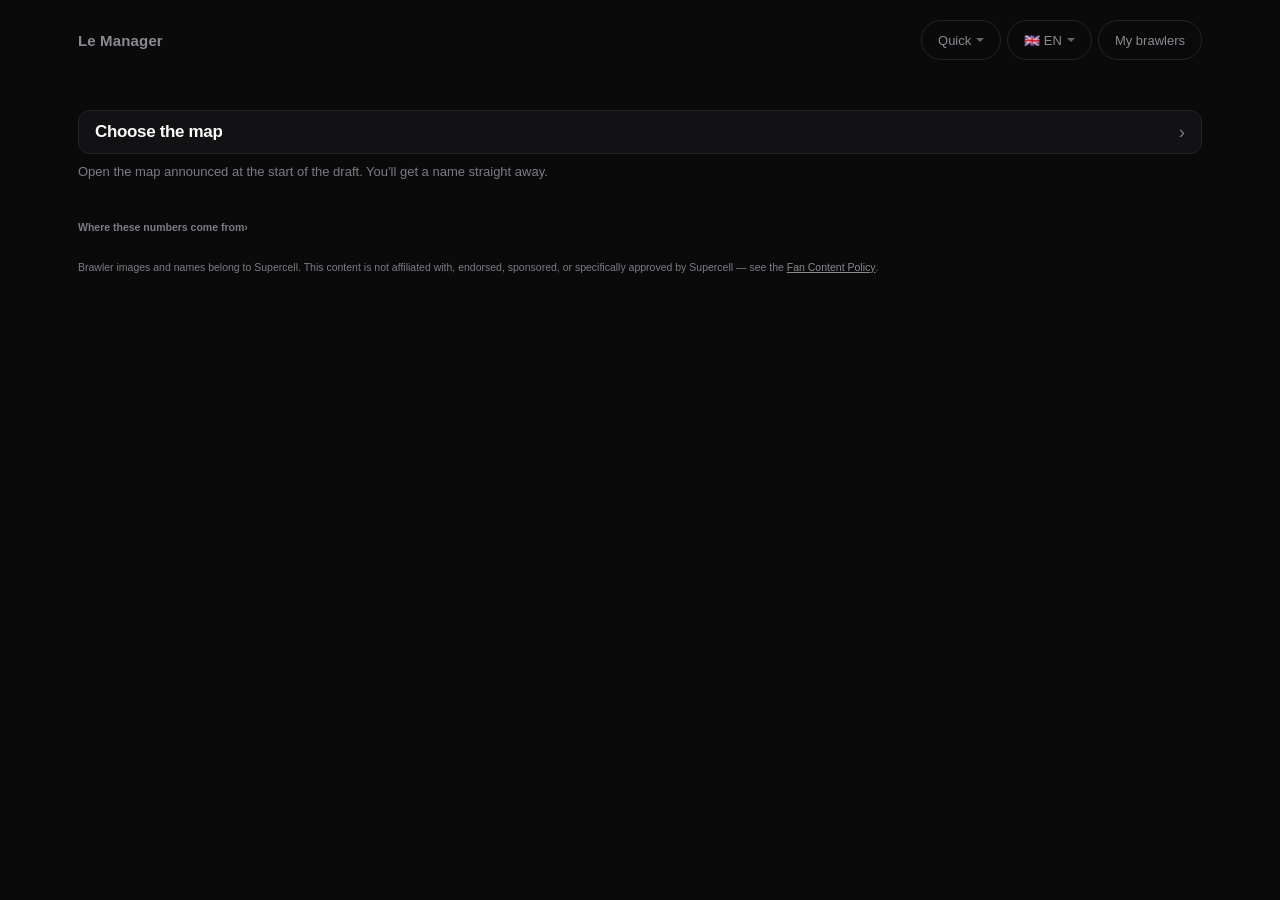
==== commit c98e4ac5: "Onze secondes d'écran noir : la table des duels se charge à part Mesuré, Chromium bridé au débit rés" ====
--- a/index.html
+++ b/index.html
@@ -30,7 +30,7 @@
 
     langues.js    tous les textes affichés, en français, anglais et espagnol
     outils.js     petites fonctions de base (nettoyer un nom, échapper du texte)
-    donnees.js    d'où viennent les chiffres — seul fichier réécrit par refresh.py
+    donnees.js    d'où viennent les chiffres — réécrit par refresh.py
     etat.js       ce que l'app retient (carte choisie, picks, brawlers cochés)
     moteur.js     comment le brawler conseillé est calculé
     vues.js       comment tout ça est affiché
@@ -38,6 +38,12 @@
 
   Ce sont des scripts classiques, pas des modules : ils fonctionnent aussi
   bien en ouvrant le fichier directement que depuis un hébergeur.
+
+  counters.js N'EST PAS dans cette liste, et c'est voulu : à lui seul il
+  pesait 322 Ko sur les 524 qu'il fallait attendre avant de voir la moindre
+  chose — 11,1 s d'écran noir en 3G lente, mesuré. app.js le demande après
+  le premier dessin, pour que le choix de la carte, qui est toujours le
+  premier geste, n'attende pas la table des duels.
 -->
 <script src="langues.js"></script>
 <script src="outils.js"></script>
--- a/style.css
+++ b/style.css
@@ -123,9 +123,6 @@
   align-self:center;line-height:1}
 .retour-conseil{margin-bottom:14px}
 .hero .in{position:relative;display:flex;align-items:flex-end;gap:var(--e3)}
-.ribbon{display:inline-block;background:transparent;color:var(--vif);border:none;border-radius:0;
-  font-family:inherit;text-transform:uppercase;font-size:10px;font-weight:800;letter-spacing:.2em;
-  padding:0;box-shadow:none;margin-bottom:var(--e2)}
 .name{font-size:clamp(34px,11.5vw,46px);font-weight:800;letter-spacing:-.045em;
   word-break:break-word;line-height:.88;display:block}
 /* Le tier et le taux sont deux chiffres de même nature : ils vont ensemble,
@@ -134,8 +131,6 @@
   font-size:var(--t2);color:var(--doux);font-variant-numeric:tabular-nums}
 .hero .chip{border:1px solid var(--trait);border-radius:var(--r3);
   padding:2px 9px;font-size:12px;flex:none}
-.tierb{font-family:inherit;font-size:11px;font-weight:600;color:var(--doux);background:transparent;
-  border:1px solid var(--trait);border-radius:999px;padding:4px 10px;position:absolute;top:18px;right:18px;z-index:2}
 .why{position:relative;display:block;margin-top:var(--e3);background:transparent;
   border:none;border-radius:0;padding:0;font-size:var(--t2);font-weight:400;
   color:var(--doux);line-height:1.5}
@@ -280,8 +275,7 @@
   #app{max-width:960px}
   .rapide-corps{display:grid;grid-template-columns:minmax(300px,1fr) minmax(0,1fr);
     gap:22px;align-items:start}
-  .part-saisie .lab:first-child{margin-top:0}
-}
+  }
 
 /* Fenêtre basse — un téléphone tenu en paysage, une fenêtre écrasée. Le
    conseil occupait 225 px sur 390 de haut : le nom reste le plus gros
@@ -318,23 +312,11 @@
   overflow:hidden;text-overflow:ellipsis;white-space:nowrap}
 /* Le filet coloré du mode reste sur l'invitation, qui est un bloc ; sur la
    ligne d'une carte déjà choisie il pendait dans le vide, aligné avec rien. */
-.carte-active.vide{margin-bottom:var(--e3);border-left:3px solid var(--m)}
 /* Le bandeau vide est l'écran d'accueil à lui seul : il porte la consigne et
    le seul geste possible. Il reste étroit même sur un grand écran — une
    phrase de vingt mots étalée sur 1500 px ne se lit pas, elle se subit. */
 /* display:flex et non inline-flex : hérité de .b, l'inline empêchait les
    marges automatiques de centrer la carte sur un grand écran. */
-.carte-active.vide{display:flex;align-items:flex-start;padding:18px 18px 20px;
-  max-width:560px;margin-inline:auto}
-.carte-active.vide .deux-lignes{gap:3px}
-.carte-active.vide .aide{margin-top:8px;font-size:13px;font-weight:400;
-  color:var(--doux);line-height:1.5;white-space:normal}
-.carte-active.vide .fleche{color:var(--faible);font-size:20px;align-self:center;flex:none}
-.carte-active .deux-lignes{display:flex;flex-direction:column;gap:1px;min-width:0}
-.carte-active .sur{font-size:11px;font-weight:600;letter-spacing:.09em;
-  text-transform:uppercase;color:var(--m)}
-.carte-active .nom{font-size:19px}
-.carte-active .action{font-size:12.5px;color:var(--faible);flex:none}
 
 .barre-outils{margin-bottom:12px}
 .reset{margin-top:20px}
@@ -416,16 +398,10 @@
 
 /* Un intitulé serré : 24 px de marge haute × 3 intitulés, c'était 141 px
    rien qu'en blancs sur un écran qui doit en tenir 844. */
-.lab.serre{margin:14px 0 7px}
 
 /* ============ Saisie du mode rapide ============
    Deux rangées au lieu de trois sections. « Nouveau draft » se range au
    bout du premier intitulé : il ne coûte plus une ligne à lui seul. */
-.lab-avec-action{display:flex;align-items:center;justify-content:space-between;gap:var(--e3)}
-.lab-avec-action .relancer{margin:0;font-size:12px;padding:6px 12px;min-height:34px;
-  letter-spacing:0;text-transform:none;font-weight:500}
-.lab-avec-action .compte-ban{font-variant-numeric:tabular-nums;color:var(--faible);
-  letter-spacing:.04em}
 /* La croix se pose PAR-DESSUS le portrait : elle dit « retirable » sans
    coûter un pixel de hauteur, ce qui était tout l'enjeu de cette rangée. */
 /* La croix se posait a -3 px du BOUTON — or le bouton porte 7 px de
@@ -541,15 +517,15 @@
    C'est la même mise en page que le téléphone couché, qui fait exactement ça
    depuis longtemps pour la même raison : de la largeur, pas de la hauteur. */
 @media (min-width:820px) and (min-height:600px){
-  #app[data-mode="rapide"] .rapide-corps{display:grid;
+  .rapide-corps{display:grid;
     grid-template-columns:minmax(0,1.15fr) minmax(320px,.85fr);
     gap:var(--e7);align-items:start}
   /* Le filet qui séparait la saisie du reste n'a plus rien à séparer : elle
      est à côté, pas en dessous. */
-  #app[data-mode="rapide"] .part-saisie .etat{margin-top:0;padding-top:0;
+  .part-saisie .etat{margin-top:0;padding-top:0;
     border-top:none}
   /* 46 px est une taille de pouce, pas une taille d'écran. */
-  #app[data-mode="rapide"] .name{font-size:56px}
+  .part-verdict .name{font-size:56px}
 }
 .col-conseil{position:sticky;top:18px}
 .col-detail{min-width:0}
@@ -599,8 +575,7 @@
    spécificité égale c'est la dernière règle écrite qui gagne : déclarées
    plus haut, elles étaient annulées sans bruit par les valeurs normales. */
 @media (max-height:520px){
-  .lab.serre{margin:9px 0 5px}
-    }
+      }
 
 /* Le drapeau du menu des langues : on le repère avant de lire, ce qui est
    tout l'intérêt quand la liste est écrite dans une langue qu'on ne lit pas
@@ -655,3 +630,34 @@
    pas un pixel de hauteur, et elle est alignée sur une ligne existante. */
 .hero .mesure .vers-detail{margin-left:auto;color:var(--faible);font-size:19px;
   line-height:1}
+
+/* Les dernières cartes jouées : le chemin d'une partie à la suivante.
+   Trois gestes pour choisir une carte, à chaque partie — alors qu'on enchaîne
+   sur la rotation du moment. Une carte déjà jouée revient à un seul geste. */
+.recentes{display:grid;grid-template-columns:repeat(auto-fill,minmax(150px,1fr));
+  gap:var(--e2)}
+.recente{display:flex;align-items:center;gap:var(--e2);min-width:0;
+  padding:var(--e2);min-height:56px;background:var(--carte);
+  border:1px solid var(--trait);border-left:3px solid var(--m);
+  border-radius:var(--r1);font:inherit;color:inherit;text-align:left;
+  cursor:pointer;-webkit-appearance:none}
+.recente:active{background:var(--carte2)}
+.recente .txt{min-width:0;display:flex;flex-direction:column;gap:1px}
+.recente .n{font-size:var(--t2);font-weight:600;letter-spacing:-.01em;
+  overflow:hidden;text-overflow:ellipsis;white-space:nowrap}
+.recente .m{font-size:11.5px;color:var(--faible)}
+
+/* L'invitation à choisir la carte : une phrase et un bouton, pas une carte à
+   contour avec « ÉTAPE 1 » en capitales orange. Elle passe sous les cartes
+   récentes quand il y en a — reprendre est le geste courant, choisir dans les
+   27 est l'exception. */
+.invite-carte{margin-top:var(--e5)}
+.invite-carte .nom{font-size:var(--t3);font-weight:650;letter-spacing:-.015em}
+.invite-carte .fleche{color:var(--faible);font-size:19px;flex:none}
+.aide-carte{margin:var(--e2) 0 0;font-size:var(--t2);color:var(--faible);
+  line-height:1.5}
+
+/* L'icône du mode : dans le jeu, c'est à elle qu'on reconnaît un mode, pas à
+   son nom écrit. Elle vient de l'API et son absence ne casse rien. */
+.ico-mode{width:26px;height:26px;flex:none;object-fit:contain;display:block}
+.recente .ico-mode{width:32px;height:32px}
